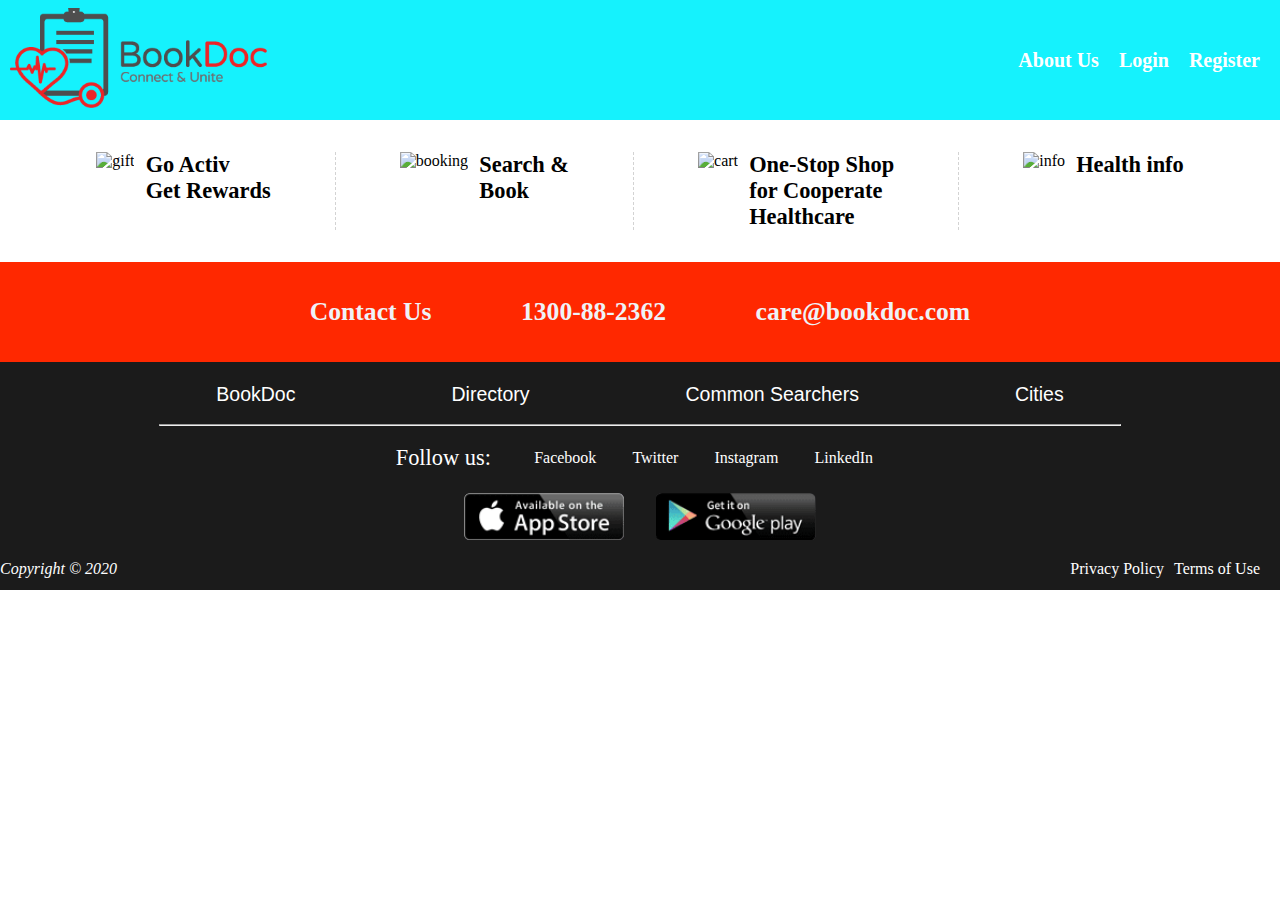
==== index.html @ 412a4375 "Header Footer Complete!!!" ====
<!DOCTYPE html>
<head lang="en">
    <meta charset="UTF-8">
    <title>Bookdoc</title>
    <link type="text/css" rel="stylesheet" href="assert/css/owl.carousel.min.css"> <!--OwlCarousel-->
    <link type="text/css" rel="stylesheet" href="assert/css/owl.theme.default.min.css"> <!--OwlCarousel-->
    <link type="text/css" rel="stylesheet" href="assert/css/all.min.css"> <!--FontAwesome Icon--> <!-- https://fontawesome.com/icons?d=listing&m=free -->
    <!-- Main CSS -->
    <link type="text/css" rel="stylesheet" href="style.css">

</head>
<body>
    <header>
    <!--Navbar-->
        <div id="home">
            <a href="index.html"><img src="image/BookDoc_logo.png" alt="logo"></a>
        </div>
        <nav class="asideNav">
            <a href ="">About Us</a>
            <a href="login.html">Login</a>
            <a href="register.html">Register</a>
        </nav>
    </header>  
    <!--Menu-->
    <div id="menu">
        <a class="menuBorder" href="activ.html">
            <img src="image/icon/gift.svg" alt="gift">
            <div class="menuTitle">Go Activ<br>Get Rewards</div>
        </a> 
        <a class="menuBorder" href="search.html">
            <img src="image/icon/search&book.svg" alt="booking">
            <div class="menuTitle">Search &<br>Book</div>
        </a>
        <a class="menuBorder" href="market.html">
            <img src="image/icon/cart.svg" alt="cart">
            <div class="menuTitle">One-Stop Shop<br>for Cooperate<br>Healthcare</div>
        </a>
        <a href="">
            <img src="image/icon/info.svg" alt="info">
            <div class="menuTitle">Health info</div>
        </a>
    </div>
    <!-- Owl Carousel -->   <!--http://www.landmarkmlp.com/js-plugin/owl.carousel/demos/one.html -->
    <div id="bookdocSlider" class="owl-carousel owl-theme">
        <div class="item"><img src="image/banners/large_1x_a9fd08bf47.png" alt="award"></div>
        <div class="item"><img src="image/banners/large_1x_187347696a.png" alt="covid19Support"></div>
        <div class="item"><img src="image/banners/large_1x_38a8c74fac.png" alt="AXAinsurance"></div>   
    </div>
    <!--Footer-->
    <footer>
        <nav class="footTop">
            <a href="">Contact Us</a>
            <a href="tel:1300882362">1300-88-2362</a>
            <a href="mailto:care@bookdoc.com">care@bookdoc.com</a>
        </nav>
        <div class="footMain">
            <div class="footDropdown">
                <div class="footDropdown1">
                    <button class="footDropBtn1">BookDoc</button>
                    <nav class="footDropCont1">
                        <a href="">About Us</a>
                        <a href="">News</a>
                        <a href="">Careers</a>
                        <a href="">Meet Our People</a>
                        <a href="">Our Blog</a>
                    </nav>
                </div>
                <div class="footDropdown2">
                    <button class="footDropBtn2">Directory</button>
                    <nav class="footDropCont2">
                        <a href="">Healthcare Professionals</a>
                        <a href="">Service/Procedure</a>
                        <a href="">Location</a>
                    </nav>
                </div>
                <div class="footDropdown3">
                    <button class="footDropBtn3">Common Searchers</button>
                    <nav class="footDropCont3">
                        <a href="">General Practitioner (GP Doctor)</a>
                        <a href="">Dentist (General)</a>
                        <a href="">Cardiology</a>
                        <a href="">Chiropractic</a>
                        <a href="">Dermatology</a>
                        <a href="">Gastroenterology & Hepatology</a>
                        <a href="">General Paediatrics</a>
                        <a href="">Obstetrics and Gynaecology (O&G)</a>
                        <a href="">Ophthalmology</a>
                        <a href="">Otorhinolaryngology (ENT)</a>
                        <a href="">Physiotherapy</a>
                        <a href="">Psychiatry</a>
                    </nav>
                </div>
                <div class="footDropdown4">
                    <button class="footDropBtn4">Cities</button>
                    <nav class="footDropCont4">
                        <a href="">Alor Setar</a>
                        <a href="">Ipoh</a>
                        <a href="">Johor Bahru</a>
                        <a href="">Kuala Lumpur</a>
                        <a href="">Klang</a>
                        <a href="">Penang</a>
                        <a href="">Petaling Jaya</a>
                        <a href="">Putrajaya</a>
                        <a href="">Subang Jaya</a>
                        <a href="">Shah Alam</a>
                        <a href="">Hong Kong</a>
                        <a href="">Singapore</a>
                    </nav>
                </div>
            </div>
            <hr>
            <div class="socialMedia">
                <div class="title">Follow us:</div>
                <div class="socialApp">
                    <a href=""><i class="fab fa-facebook fa-lg"></i><span class="socialName">Facebook</span></a>
                    <a href=""><i class="fab fa-twitter fa-lg"></i><span class="socialName">Twitter</span></a>
                    <a href=""><i class="fab fa-instagram fa-lg"></i><span class="socialName">Instagram</span></a>
                    <a href=""><i class="fab fa-linkedin fa-lg"></i><span class="socialName">LinkedIn</span></a>
                </div>
            </div>
            <nav class="appStore">
                <a href=""><img src="image/app-store.png" alt="App Store"></a>
                <a href=""><img src="image/google-play.png" alt="Google Play Store"></a>
            </nav>
        </div>
        <div class="footBot">
            <em class="copyright">Copyright © 2020</em>
            <nav>
                <a href="">Privacy Policy</a>
                <a href="">Terms of Use</a>
            </nav>
        </div>  
    </footer>

    <script type="text/js" src="assert/js/jquery-3.5.1.min.js"></script> <!--Jquery-->
    <script type="text/js" src="assert/js/bootstrap.bundle.min.js"></script> <!--Bootstrap-->
    <script type="text/js" src="assert/js/owl.carousel.min.js"></script> <!--OwlCarousel-->
    <!--Main JavaScript-->
    <script src="main.js"></script>
</body>
</html>
---- style.css ----
/*Color Palettes
#15f2fd - lotion blue, #ff2800 - ferrari red, #232B2B - eerie black
https://encycolorpedia.com/
*/

body {
    background-color: white;
    margin: 0;
}

header {
    width: 100%;
    height: 120px;
    background-color: #15f2fd;
    display: grid;
    grid-template-columns: 1fr 1fr;
    column-gap: 40%;
}

#home {
    margin-top: auto;
    margin-bottom: auto;
    justify-content: start;
    padding-left: 10px;
}

#home img{
    height: 100px;
}

.asideNav{
    font-weight: bold;
    margin-top: auto;
    margin-bottom: auto;
    display: flex;
    justify-content: flex-end;
    padding-right: 10px;
}

.asideNav a {
    color: white;
    text-decoration: none;
    font-size: 20px;
    padding: 5px;
    margin: 5px;
}

.asideNav a:hover {
    color: #ff2800;
}

#menu {
    display: flex;
    justify-content: center;
    padding-top: 2em;
    padding-bottom: 2em;
}

#menu a {
    text-decoration: none;
    color: black;
    display: flex;
    padding-left: 4em;
    padding-right: 4em;
}

#menu a:hover {
    color: #ff2800;
}

#menu .menuBorder{
    border-right: dashed 1.5px lightgray;
}

#menu img {
    height: 4em;
}

#menu .menuTitle {
    font-size: 1.4em;
    font-weight: bold;
    padding-left: 0.5em;
}

/*Owl Carousel*/
.owl-carousel {
	position: relative;
	height: 100%;
}

form p{
    text-align: right;
}

.introvideo{
    width: 320px;
    height:240px;
}

ul.menu{
    list-style: none;
    display: inline-block;
}

form{
    width: 70%;
    min-width: 720px;
    max-width: 1024px;
    margin-right: auto;
    margin-left: auto;
    background-color: #FFFFFF;
    box-shadow: 1px 1px #666666;
}

form label{
    font-size:25px;
}


form a{
    text-decoration: none;
    text-align: right;
}

input#typeSearching{
    width: 500px;
}

/*Footer*/
.footTop{
    background-color: #ff2800;
    height: 100px;
    display: flex;
    justify-content: center;
}

.footTop a{
    text-decoration: none;
    font-weight: bold;
    font-size: 1.6em;
    color: #eff2f7;
    margin-top: auto;
    margin-bottom: auto;
    padding-left: 1.75em;
    padding-right: 1.75em;
}

.footMain{
    background-color: #1b1b1b;
}

.footDropdown {
    position: relative;
    display: flex;
    justify-content: center;
    font-size: small;
    padding-top: 1.5em;
    padding-bottom: 0.7em;
}

.footDropBtn1, .footDropBtn2, .footDropBtn3, .footDropBtn4 {
    color: white;
    background-color: inherit;
    border: none;
    font-size: 1.5em;
    padding-left: 4em;
    padding-right: 4em;
}

.footDropCont1, .footDropCont2, .footDropCont3, .footDropCont4 {
    display: none;
    position: absolute;
    background-color: #f1f1f1;
    min-width: 120px;
    box-shadow: 0px 8px 16px 0px rgba(0,0,0,0.2);
    z-index: 1;
    margin-left: 5%;
}
  
.footDropCont1 a, .footDropCont2 a, .footDropCont3 a, .footDropCont4 a {
    color: black;
    padding: 10px 10px;
    text-decoration: none;
    display: block;
}

.footDropCont1 a:hover { background-color: #ddd; }
.footDropCont2 a:hover { background-color: #ddd; }
.footDropCont3 a:hover { background-color: #ddd; }
.footDropCont4 a:hover { background-color: #ddd; }

.footDropdown1:hover .footDropCont1, .footDropdown2:hover .footDropCont2, .footDropdown3:hover .footDropCont3, .footDropdown4:hover .footDropCont4 {
    display: block;
}

.footDropdown1:hover .footDropBtn1 { color: #ff2800; }
.footDropdown2:hover .footDropBtn2 { color: #ff2800; }
.footDropdown3:hover .footDropBtn3 { color: #ff2800; }
.footDropdown4:hover .footDropBtn4 { color: #ff2800; }

hr { width: 60em;}

.socialMedia{
    color: white;
    display: flex;
    justify-content: center;
    padding-top: 0.7em;
    padding-bottom: 0.7em;
}

.socialMedia .title{
    font-size: 1.4em;
    margin-right: 1em;
}

.socialApp {
    align-self: center;
}

.socialApp a {
    text-decoration: none;
    color: white;
}

.socialApp i{
    margin-right: 0.2em;
}

.socialApp .socialName{
    margin-right: 0.7em;
}

.socialApp .socialName:hover{
    color: #ff2800;
}

.appStore {
    display: flex;
    justify-content: center;
    padding-top: 0.7em;
    padding-bottom: 0.7em;
}

.appStore a {
    padding-left: 1em;
    padding-right: 1em;
}

.appStore img {
    width: 10em;
    height: auto;
}

.footBot {
    display: grid;
    grid-template-columns: 1fr 1fr;
    column-gap: 40%;
    background-color: #1b1b1b;
    color: white;
    padding-top: 0.3em;
    padding-bottom: 0.7em;
}

.footBot nav {
    display: flex;
    justify-content: flex-end;
    padding-right: 10px;
}

.footBot a {
    text-decoration: none;
    color: white;
    padding-right: 10px;
}

.footBot a:hover {
    color: #ff2800;
}
/*End of Footer*/
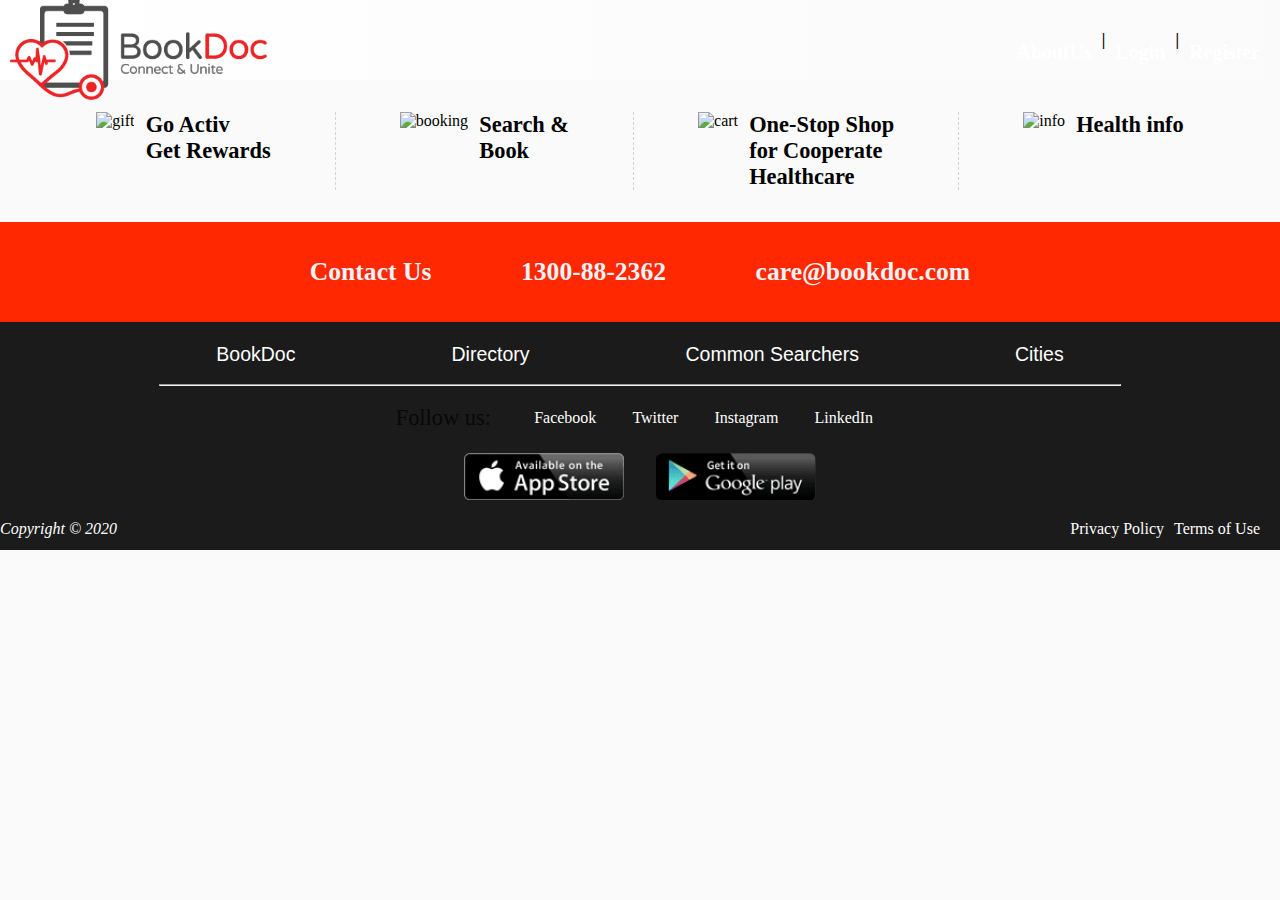
==== commit bf0e71c9: "some part css" ====
--- a/index.html
+++ b/index.html
@@ -1,5 +1,6 @@
 <!DOCTYPE html>
-<head lang="en">
+<html lang="en">
+<head>
     <meta charset="UTF-8">
     <title>Bookdoc</title>
     <link type="text/css" rel="stylesheet" href="assert/css/owl.carousel.min.css"> <!--OwlCarousel-->
@@ -16,9 +17,9 @@
             <a href="index.html"><img src="image/BookDoc_logo.png" alt="logo"></a>
         </div>
         <nav class="asideNav">
-            <a href ="">About Us</a>
-            <a href="login.html">Login</a>
-            <a href="register.html">Register</a>
+            <a href ="https://sites.bookdoc.com/" target="_blank" >AboutUs</a> |
+                <a href="login.html">Login</a> |
+                <a href="register.html">Register</a>
         </nav>
     </header>  
     <!--Menu-->
--- a/style.css
+++ b/style.css
@@ -4,19 +4,55 @@
 */
 
 body {
-    background-color: white;
+    background-color: #fafafa;
     margin: 0;
 }
 
 header {
+    background-image: linear-gradient(to left,#fafafa, #ffffff);
     width: 100%;
-    height: 120px;
-    background-color: #15f2fd;
+    height: 80px;
+    background-color: #ffffff;
     display: grid;
     grid-template-columns: 1fr 1fr;
     column-gap: 40%;
-}
-
+
+}
+
+footer{
+    margin-bottom: auto;
+    width: 100%;
+    height: 30px;
+}
+#asideNav a{
+    color: rgb(0, 0, 0);
+    text-decoration: none;
+}
+#asideNav a:hover{
+    color: red;
+}
+#asideNav a:active{
+    color: royalblue;
+}
+.homeMenu a{
+    color: rgb(114, 113, 113);
+    text-decoration: none;
+}
+.homeMenu a:hover{
+    color: red;
+}
+.homeMenu a:active{
+    color: royalblue;
+}
+#logo{
+    height: 70px;
+
+}
+#asideNav{
+word-spacing: 10px;
+text-align: right;
+margin-right: 30px;
+}
 #home {
     margin-top: auto;
     margin-bottom: auto;
@@ -276,4 +312,118 @@
 .footBot a:hover {
     color: #ff2800;
 }
+
+.powerOfWalkingList{
+    display: grid;
+	grid-template-columns: repeat(4, 1fr);
+	grid-gap: 30px;
+    text-align: center;
+    list-style-type: none;
+    font-size: 20px;
+
+
+}
+.powerOfWalkingList h4{
+    color: rgb(255, 87, 87);
+    font-size: 20px;
+}
+.homeMenu{
+    display: grid;
+	grid-template-columns: repeat(4, 1fr);
+	grid-gap: 30px;
+    text-align: center;
+    list-style-type: circle; 
+
+}
+.sectionTitle{
+    text-align: center;
+
+}
+.sectionDesc{
+    text-align: center;
+
+}
+.introvideo{
+    margin-left: auto;
+    margin-right: auto;
+    display: block
+}
+.title{
+    text-align: center;
+    color:rgb(8, 8, 8) ;
+}
+#footerList {
+    display: grid;
+	grid-template-columns: repeat(3, 1fr);
+	grid-gap: 30px;
+    text-align: center;
+    list-style-type: none;
+    margin: 0px;
+   left: 0;
+   bottom: 0;
+   width: 100%;
+    
+}
+.stepsList{
+    display: grid;
+	grid-template-columns: repeat(4, 1fr);
+	grid-gap: 30px;
+    text-align: center;
+    list-style-type: none;
+    
+
+}
+.stepsLabel {
+    margin: 1.42857em auto;
+    width: 5.71429em;
+    height: 2.14286em;
+    background-color: rgb(255, 87, 87);
+    font-size: 20px;
+    color: white;
+    line-height: 2em;
+    border-radius: .35714em;
+    padding: 5px;
+}
+
+.sectionTitle{
+    color: rgb(255, 87, 87);
+}
+
+#footerList a{
+    color: rgb(114, 113, 113);
+    text-decoration: none;
+}
+#footerList a:hover{
+    color: red;
+}
+#footerList a:active{
+    color: royalblue;
+}
+#frSearch{
+    background-color: #fafafa;
+    border-style: solid;
+    padding: 10px;
+}
+.sectionTilte{
+    text-align: center
+}
+.description{
+    text-align: center;
+}
+
+.marketContentTitle{
+    text-align: center;
+}
+.marketContent{
+    text-align: center;
+}
+.marketList{
+    text-align: center;
+    display: grid;
+	grid-template-columns: repeat(2, 1fr);
+	grid-gap: 30px;
+    text-align: center;
+    list-style-type: none;
+    font-size: 20px;
+}
 /*End of Footer*/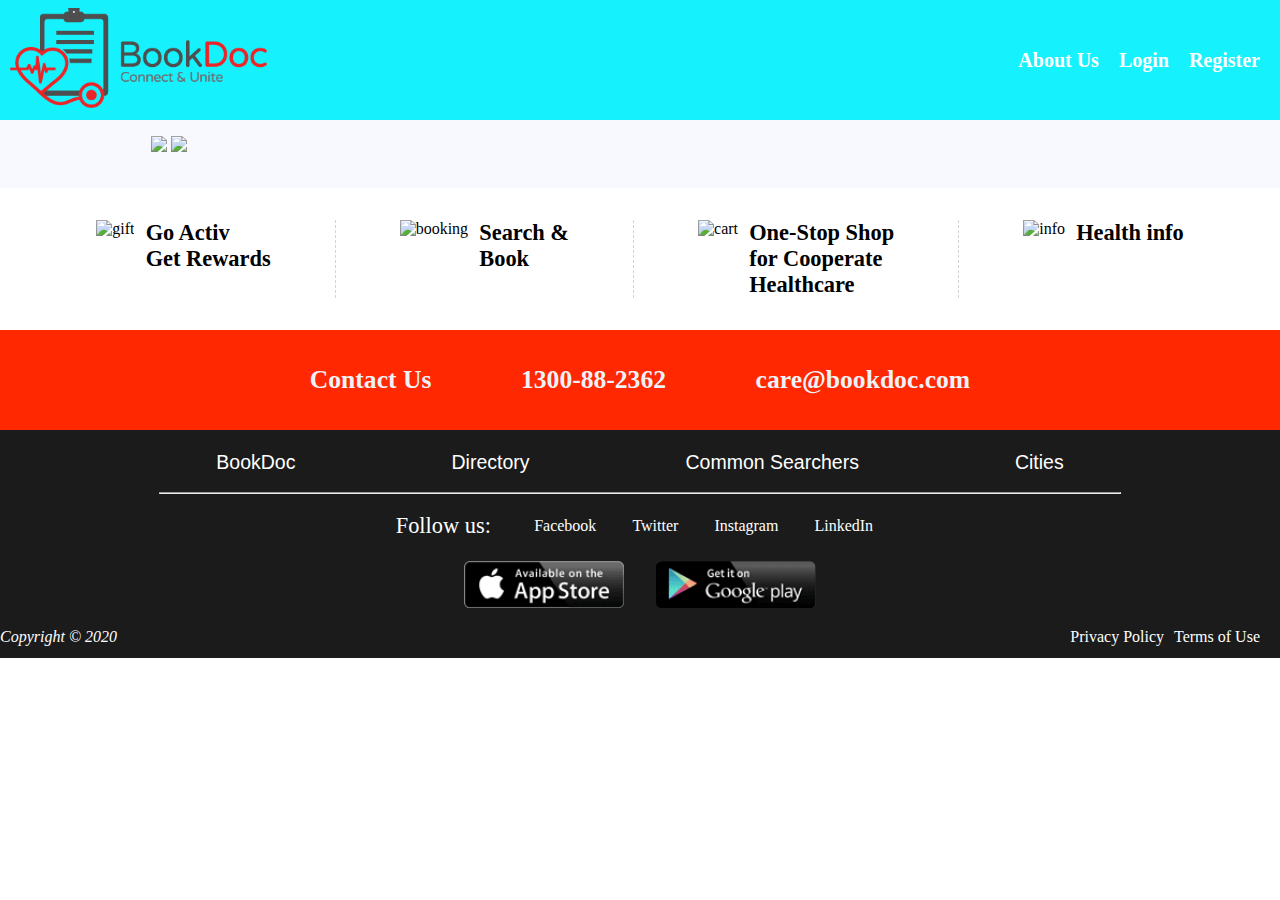
==== commit 0a0593a0: "photoroma in index.html" ====
--- a/index.html
+++ b/index.html
@@ -6,6 +6,15 @@
     <link type="text/css" rel="stylesheet" href="assert/css/owl.carousel.min.css"> <!--OwlCarousel-->
     <link type="text/css" rel="stylesheet" href="assert/css/owl.theme.default.min.css"> <!--OwlCarousel-->
     <link type="text/css" rel="stylesheet" href="assert/css/all.min.css"> <!--FontAwesome Icon--> <!-- https://fontawesome.com/icons?d=listing&m=free -->
+
+    <!--photorama-->
+    <!-- jQuery 1.8 or later, 33 KB -->
+    <script src="https://ajax.googleapis.com/ajax/libs/jquery/1.11.1/jquery.min.js"></script>
+
+    <!-- Fotorama from CDNJS, 19 KB -->
+    <link  href="https://cdnjs.cloudflare.com/ajax/libs/fotorama/4.6.4/fotorama.css" rel="stylesheet">
+    <script src="https://cdnjs.cloudflare.com/ajax/libs/fotorama/4.6.4/fotorama.js"></script>
+
     <!-- Main CSS -->
     <link type="text/css" rel="stylesheet" href="style.css">
 
@@ -17,11 +26,23 @@
             <a href="index.html"><img src="image/BookDoc_logo.png" alt="logo"></a>
         </div>
         <nav class="asideNav">
-            <a href ="https://sites.bookdoc.com/" target="_blank" >AboutUs</a> |
-                <a href="login.html">Login</a> |
-                <a href="register.html">Register</a>
+            <a href ="">About Us</a>
+            <a href="login.html">Login</a>
+            <a href="register.html">Register</a>
         </nav>
     </header>  
+    <!--Photorama-->
+    <section id="intro">
+        <div class="container">
+            <div class="fotorama"
+                    data-nav="thumbs"
+                    data-loop="true"
+                    data-autoplay="3000">
+                <img src="https://newslab.malaysiakini.com/covid-19/img/covid-19_fb_1200x630_en.png">
+                <img src="https://webunwto.s3.eu-west-1.amazonaws.com/styles/article_main_image/s3/2020-04/response-covid-19_0_0.jpg?itok=wD7BzT4P">
+            </div>
+        </div>
+    </section>
     <!--Menu-->
     <div id="menu">
         <a class="menuBorder" href="activ.html">
--- a/style.css
+++ b/style.css
@@ -4,55 +4,19 @@
 */
 
 body {
-    background-color: #fafafa;
+    background-color: white;
     margin: 0;
 }
 
 header {
-    background-image: linear-gradient(to left,#fafafa, #ffffff);
     width: 100%;
-    height: 80px;
-    background-color: #ffffff;
+    height: 120px;
+    background-color: #15f2fd;
     display: grid;
     grid-template-columns: 1fr 1fr;
     column-gap: 40%;
-
-}
-
-footer{
-    margin-bottom: auto;
-    width: 100%;
-    height: 30px;
-}
-#asideNav a{
-    color: rgb(0, 0, 0);
-    text-decoration: none;
-}
-#asideNav a:hover{
-    color: red;
-}
-#asideNav a:active{
-    color: royalblue;
-}
-.homeMenu a{
-    color: rgb(114, 113, 113);
-    text-decoration: none;
-}
-.homeMenu a:hover{
-    color: red;
-}
-.homeMenu a:active{
-    color: royalblue;
-}
-#logo{
-    height: 70px;
-
-}
-#asideNav{
-word-spacing: 10px;
-text-align: right;
-margin-right: 30px;
-}
+}
+
 #home {
     margin-top: auto;
     margin-bottom: auto;
@@ -312,118 +276,19 @@
 .footBot a:hover {
     color: #ff2800;
 }
-
-.powerOfWalkingList{
-    display: grid;
-	grid-template-columns: repeat(4, 1fr);
-	grid-gap: 30px;
-    text-align: center;
-    list-style-type: none;
-    font-size: 20px;
-
-
-}
-.powerOfWalkingList h4{
-    color: rgb(255, 87, 87);
-    font-size: 20px;
-}
-.homeMenu{
-    display: grid;
-	grid-template-columns: repeat(4, 1fr);
-	grid-gap: 30px;
-    text-align: center;
-    list-style-type: circle; 
-
-}
-.sectionTitle{
-    text-align: center;
-
-}
-.sectionDesc{
-    text-align: center;
-
-}
-.introvideo{
-    margin-left: auto;
-    margin-right: auto;
-    display: block
-}
-.title{
-    text-align: center;
-    color:rgb(8, 8, 8) ;
-}
-#footerList {
-    display: grid;
-	grid-template-columns: repeat(3, 1fr);
-	grid-gap: 30px;
-    text-align: center;
-    list-style-type: none;
-    margin: 0px;
-   left: 0;
-   bottom: 0;
-   width: 100%;
-    
-}
-.stepsList{
-    display: grid;
-	grid-template-columns: repeat(4, 1fr);
-	grid-gap: 30px;
-    text-align: center;
-    list-style-type: none;
-    
-
-}
-.stepsLabel {
-    margin: 1.42857em auto;
-    width: 5.71429em;
-    height: 2.14286em;
-    background-color: rgb(255, 87, 87);
-    font-size: 20px;
-    color: white;
-    line-height: 2em;
-    border-radius: .35714em;
-    padding: 5px;
-}
-
-.sectionTitle{
-    color: rgb(255, 87, 87);
-}
-
-#footerList a{
-    color: rgb(114, 113, 113);
-    text-decoration: none;
-}
-#footerList a:hover{
-    color: red;
-}
-#footerList a:active{
-    color: royalblue;
-}
-#frSearch{
-    background-color: #fafafa;
-    border-style: solid;
-    padding: 10px;
-}
-.sectionTilte{
-    text-align: center
-}
-.description{
-    text-align: center;
-}
-
-.marketContentTitle{
-    text-align: center;
-}
-.marketContent{
-    text-align: center;
-}
-.marketList{
-    text-align: center;
-    display: grid;
-	grid-template-columns: repeat(2, 1fr);
-	grid-gap: 30px;
-    text-align: center;
-    list-style-type: none;
-    font-size: 20px;
-}
-/*End of Footer*/+/*End of Footer*/
+
+.container {
+    height: 65%;
+    display: flex;
+    justify-content: center;
+    padding-top: 1em;
+    padding-bottom: 2em;
+    background-color: ghostwhite;
+}
+
+.fotorama {
+    height: 100%;
+    width: 80%;
+    padding-left: 45px;
+}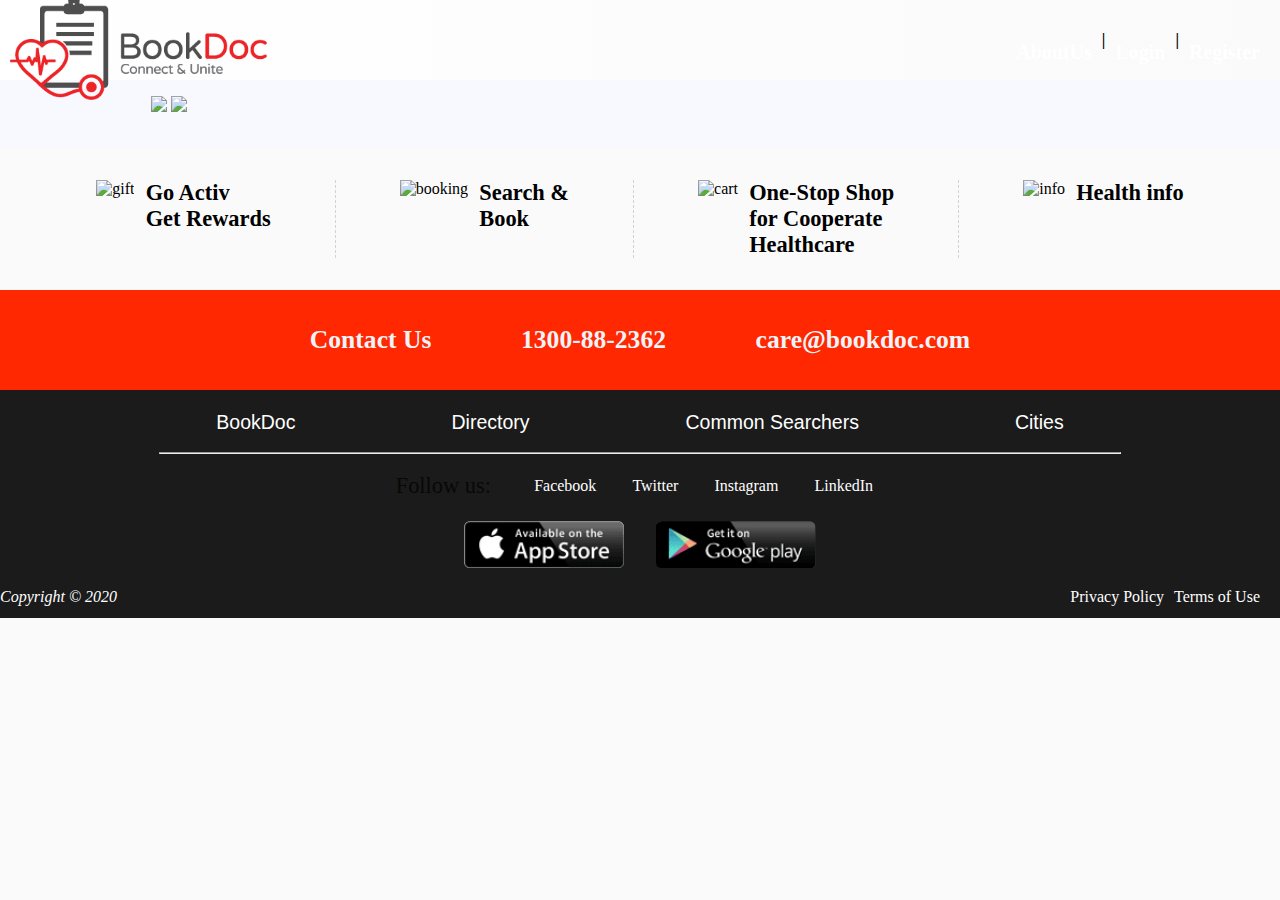
==== commit a740153a: "Merge branch 'master' of https://github.com/geraldlee2001/assignment2-" ====
--- a/index.html
+++ b/index.html
@@ -26,9 +26,9 @@
             <a href="index.html"><img src="image/BookDoc_logo.png" alt="logo"></a>
         </div>
         <nav class="asideNav">
-            <a href ="">About Us</a>
-            <a href="login.html">Login</a>
-            <a href="register.html">Register</a>
+            <a href ="https://sites.bookdoc.com/" target="_blank" >AboutUs</a> |
+                <a href="login.html">Login</a> |
+                <a href="register.html">Register</a>
         </nav>
     </header>  
     <!--Photorama-->
--- a/style.css
+++ b/style.css
@@ -4,19 +4,55 @@
 */
 
 body {
-    background-color: white;
+    background-color: #fafafa;
     margin: 0;
 }
 
 header {
+    background-image: linear-gradient(to left,#fafafa, #ffffff);
     width: 100%;
-    height: 120px;
-    background-color: #15f2fd;
+    height: 80px;
+    background-color: #ffffff;
     display: grid;
     grid-template-columns: 1fr 1fr;
     column-gap: 40%;
-}
-
+
+}
+
+footer{
+    margin-bottom: auto;
+    width: 100%;
+    height: 30px;
+}
+#asideNav a{
+    color: rgb(0, 0, 0);
+    text-decoration: none;
+}
+#asideNav a:hover{
+    color: red;
+}
+#asideNav a:active{
+    color: royalblue;
+}
+.homeMenu a{
+    color: rgb(114, 113, 113);
+    text-decoration: none;
+}
+.homeMenu a:hover{
+    color: red;
+}
+.homeMenu a:active{
+    color: royalblue;
+}
+#logo{
+    height: 70px;
+
+}
+#asideNav{
+word-spacing: 10px;
+text-align: right;
+margin-right: 30px;
+}
 #home {
     margin-top: auto;
     margin-bottom: auto;
@@ -276,9 +312,11 @@
 .footBot a:hover {
     color: #ff2800;
 }
+
 /*End of Footer*/
 
-.container {
+/*Fotorama*/
+#intro .container {
     height: 65%;
     display: flex;
     justify-content: center;
@@ -291,4 +329,120 @@
     height: 100%;
     width: 80%;
     padding-left: 45px;
-}+}
+
+.powerOfWalkingList{
+    display: grid;
+	grid-template-columns: repeat(4, 1fr);
+	grid-gap: 30px;
+    text-align: center;
+    list-style-type: none;
+    font-size: 20px;
+
+
+}
+.powerOfWalkingList h4{
+    color: rgb(255, 87, 87);
+    font-size: 20px;
+}
+.homeMenu{
+    display: grid;
+	grid-template-columns: repeat(4, 1fr);
+	grid-gap: 30px;
+    text-align: center;
+    list-style-type: circle; 
+
+}
+.sectionTitle{
+    text-align: center;
+
+}
+.sectionDesc{
+    text-align: center;
+
+}
+.introvideo{
+    margin-left: auto;
+    margin-right: auto;
+    display: block
+}
+.title{
+    text-align: center;
+    color:rgb(8, 8, 8) ;
+}
+#footerList {
+    display: grid;
+	grid-template-columns: repeat(3, 1fr);
+	grid-gap: 30px;
+    text-align: center;
+    list-style-type: none;
+    margin: 0px;
+   left: 0;
+   bottom: 0;
+   width: 100%;
+    
+}
+.stepsList{
+    display: grid;
+	grid-template-columns: repeat(4, 1fr);
+	grid-gap: 30px;
+    text-align: center;
+    list-style-type: none;
+    
+
+}
+.stepsLabel {
+    margin: 1.42857em auto;
+    width: 5.71429em;
+    height: 2.14286em;
+    background-color: rgb(255, 87, 87);
+    font-size: 20px;
+    color: white;
+    line-height: 2em;
+    border-radius: .35714em;
+    padding: 5px;
+}
+
+.sectionTitle{
+    color: rgb(255, 87, 87);
+}
+
+#footerList a{
+    color: rgb(114, 113, 113);
+    text-decoration: none;
+}
+#footerList a:hover{
+    color: red;
+}
+#footerList a:active{
+    color: royalblue;
+}
+#frSearch{
+    background-color: #fafafa;
+    border-style: solid;
+    padding: 10px;
+}
+.sectionTilte{
+    text-align: center
+}
+.description{
+    text-align: center;
+}
+
+.marketContentTitle{
+    text-align: center;
+}
+.marketContent{
+    text-align: center;
+}
+.marketList{
+    text-align: center;
+    display: grid;
+	grid-template-columns: repeat(2, 1fr);
+	grid-gap: 30px;
+    text-align: center;
+    list-style-type: none;
+    font-size: 20px;
+}
+
+/*End of Footer*/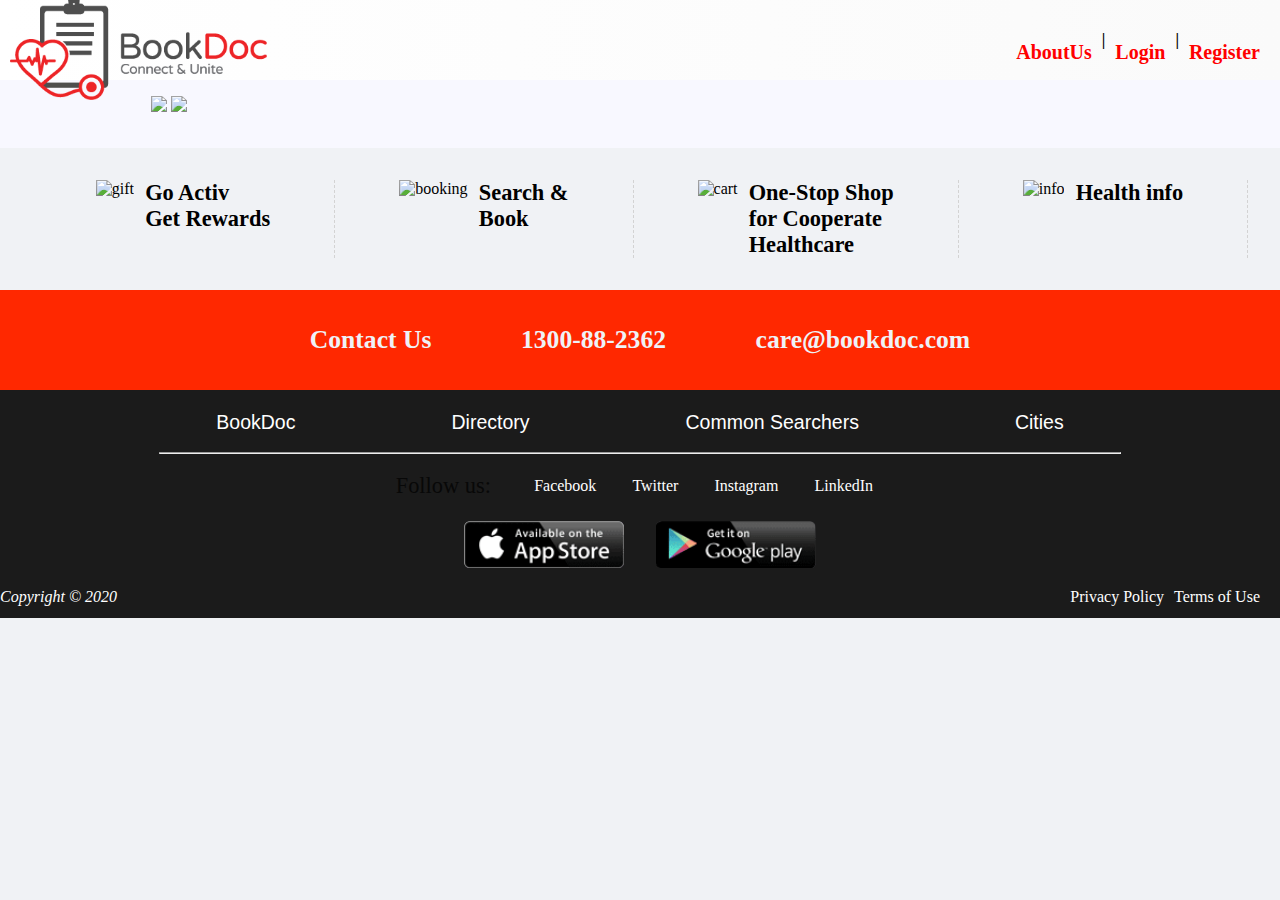
==== commit a294270f: "screensize part, js for register" ====
--- a/index.html
+++ b/index.html
@@ -2,7 +2,10 @@
 <html lang="en">
 <head>
     <meta charset="UTF-8">
+    <meta name="viewport" content="width=device-width, initial-scale=1.0">
+
     <title>Bookdoc</title>
+
     <link type="text/css" rel="stylesheet" href="assert/css/owl.carousel.min.css"> <!--OwlCarousel-->
     <link type="text/css" rel="stylesheet" href="assert/css/owl.theme.default.min.css"> <!--OwlCarousel-->
     <link type="text/css" rel="stylesheet" href="assert/css/all.min.css"> <!--FontAwesome Icon--> <!-- https://fontawesome.com/icons?d=listing&m=free -->
@@ -57,7 +60,7 @@
             <img src="image/icon/cart.svg" alt="cart">
             <div class="menuTitle">One-Stop Shop<br>for Cooperate<br>Healthcare</div>
         </a>
-        <a href="">
+        <a class="menuBorder" href="">
             <img src="image/icon/info.svg" alt="info">
             <div class="menuTitle">Health info</div>
         </a>
--- a/style.css
+++ b/style.css
@@ -4,7 +4,7 @@
 */
 
 body {
-    background-color: #fafafa;
+    background-color: #F0F2F5;
     margin: 0;
 }
 
@@ -74,7 +74,7 @@
 }
 
 .asideNav a {
-    color: white;
+    color: red;
     text-decoration: none;
     font-size: 20px;
     padding: 5px;
@@ -136,26 +136,6 @@
 ul.menu{
     list-style: none;
     display: inline-block;
-}
-
-form{
-    width: 70%;
-    min-width: 720px;
-    max-width: 1024px;
-    margin-right: auto;
-    margin-left: auto;
-    background-color: #FFFFFF;
-    box-shadow: 1px 1px #666666;
-}
-
-form label{
-    font-size:25px;
-}
-
-
-form a{
-    text-decoration: none;
-    text-align: right;
 }
 
 input#typeSearching{
@@ -445,4 +425,125 @@
     font-size: 20px;
 }
 
-/*End of Footer*/+/*End of Footer*/
+
+/*Search form*/
+#search form{
+    width: 70%;
+    min-width: 720px;
+    max-width: 1024px;
+    margin-right: auto;
+    margin-left: auto;
+    text-align: left;
+}
+
+/*Login part*/
+#login fieldset{
+    width: 40%;
+    min-width: 720px;
+    max-width: 1024px;
+    margin-right: auto;
+    margin-left: auto;
+    background-color: #FFFFFF;
+    box-shadow: white;
+    border-color: white;
+}
+
+#login form label{
+    font-size:25px;
+}
+
+#login form p{
+    text-align: start;
+}
+
+#login form a{
+    text-decoration: none;
+}
+
+#login form a:hover{
+    text-decoration-line: underline;
+}
+
+#login form #loginSubmit{
+    width: 85px;
+    height: 30px;
+}
+
+#login form #emailLogin, #passwordLogin{
+    height: 20px;
+}
+
+
+/*Register part*/
+#register fieldset{
+    width: 40%;
+    min-width: 720px;
+    max-width: 1024px;
+    margin-right: auto;
+    margin-left: auto;
+    background-color: #FFFFFF;
+    box-shadow: white;
+    border-color: white;
+}
+
+#register form label{
+    font-size:25px;
+}
+
+#register form #registerSubmit{
+    width: 85px;
+    height: 30px;
+}
+
+#register form #emailRegister, #passwordRegister, #passwordConfirmedRegister{
+    height: 20px;
+}
+
+/*screensize part*/
+@media only screen and (max-width: 1024px){
+    #home img{width: 60%;
+                height: 30%;}
+    #home .asideNav{margin: 0px;
+                        padding: 0px;}
+    .asideNav a {font-size: 20px;}
+    #menu {max-width: 100%;}
+    #menu .menuBorder {margin-left: 10px;
+                        margin-right: 10px;
+                        padding: 5px;}
+    #menu img{width: 35px;
+                height: 40px;}
+    #intro .fotorama {padding-left: 0px;
+                        padding-top: 20px;}
+    header {column-gap: 0%;}
+    .footDropdown {font-size: x-small;}
+    .footTop {height: 70px;}
+}
+
+@media only screen and (max-width: 768px){
+    #home img{width: 60%;
+                height: 30%;}
+    #home .asideNav{margin: 0px;
+                    padding: 0px;}
+    .asideNav a {font-size: 9px;}
+    #menu {max-width: 100%;
+            padding-top: 15px;
+            padding-bottom: 15px;}
+    #menu .menuBorder {margin-left: 5px;
+                    margin-right: 5px;
+                    padding: 5px;
+                    font-size: 7px;}
+    #menu img{width: 32.22%;
+            height: 40%;}
+    #intro .fotorama {padding-left: 0px;
+                    padding-top: 20px;}
+    header {column-gap: 0%;}
+    .footDropdown {font-size: 5px;}
+    .footTop {height: 45px;}
+    .footTop a {font-size: x-small;}
+    .socialMedia {font-size: 7px;}
+    .appStore img {height: 96%;
+                    width: 40%;
+                    align-content: center;}
+    .footBot {font-size: 7px;}
+}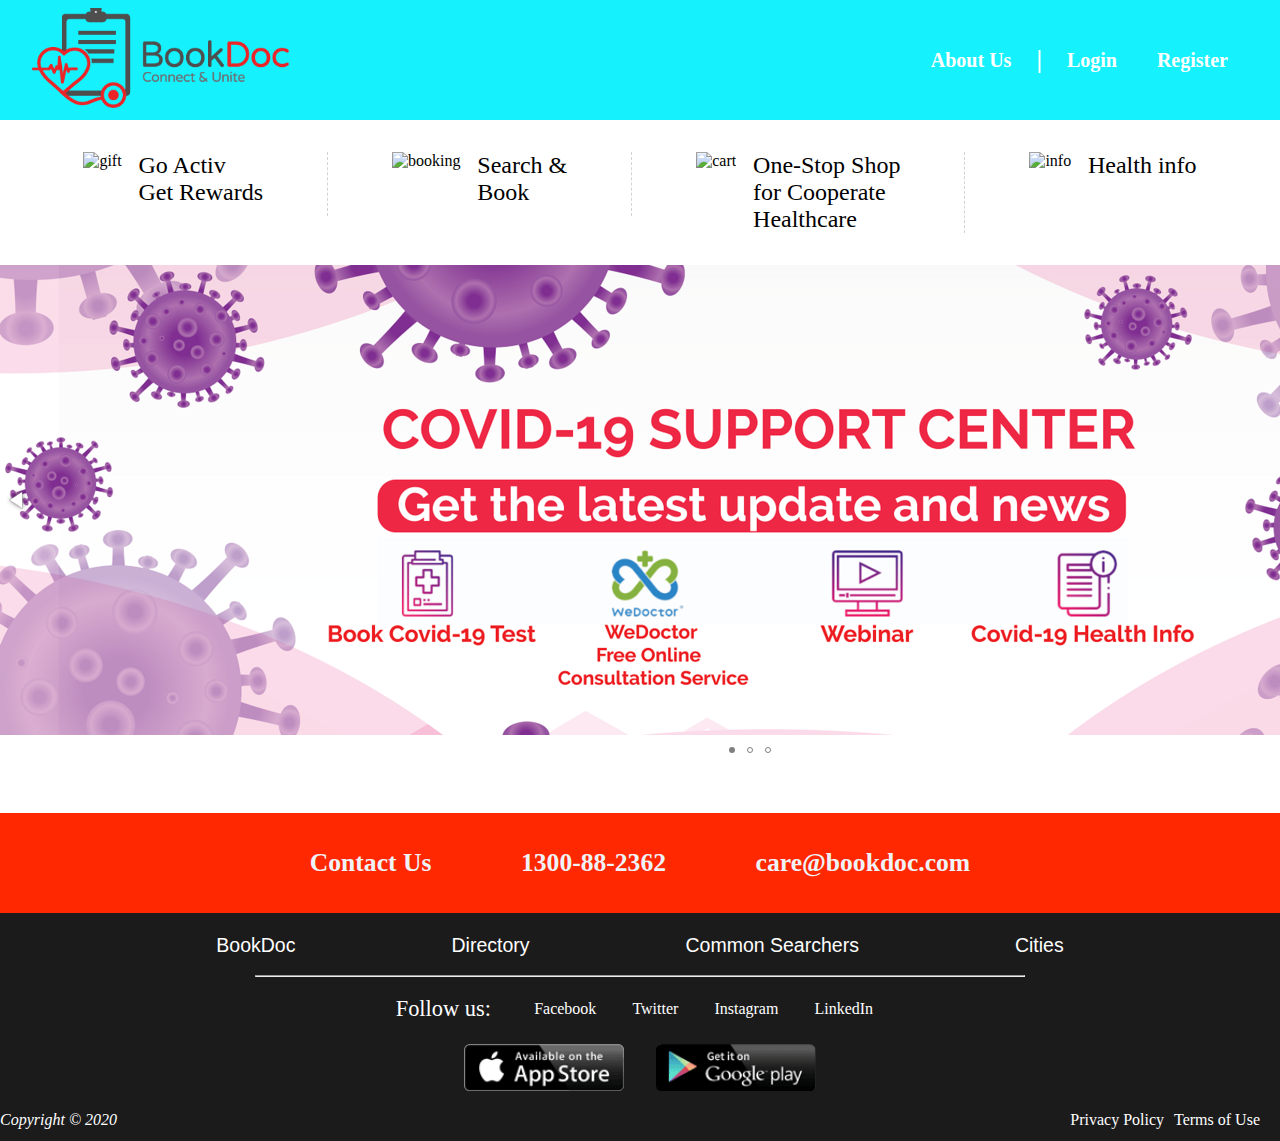
==== commit 596c76d4: "我要睡觉了！我要做的东西都做完了！剩screensize，还有看你们要不要改login&register而已" ====
--- a/index.html
+++ b/index.html
@@ -1,88 +1,87 @@
+<!--帮我把全部华语字comment删掉，英文的不要删，有一个我不懂要怎样搞，关于FontAwesome的东西，看下老师改的时候会不会帮忙弄出来-->
+<!--login和register我就不多改啦，自己看你喜不喜欢啦，不喜欢就自己改，我要睡觉了！-->
+<!--adrean的screensize还没弄完的，有些comment是关于哪里要改的，看谁来改下-->
 <!DOCTYPE html>
 <html lang="en">
 <head>
     <meta charset="UTF-8">
-    <meta name="viewport" content="width=device-width, initial-scale=1.0">
+    <title>BOOKDOC</title>
+    <!--[if lt IE 9]> 
+        <script src="http://html5shim.googlecode.com/svn/trunk/html5.js"></script> 
+    <![endif]-->
 
-    <title>Bookdoc</title>
-
-    <link type="text/css" rel="stylesheet" href="assert/css/owl.carousel.min.css"> <!--OwlCarousel-->
-    <link type="text/css" rel="stylesheet" href="assert/css/owl.theme.default.min.css"> <!--OwlCarousel-->
-    <link type="text/css" rel="stylesheet" href="assert/css/all.min.css"> <!--FontAwesome Icon--> <!-- https://fontawesome.com/icons?d=listing&m=free -->
-
-    <!--photorama-->
-    <!-- jQuery 1.8 or later, 33 KB -->
-    <script src="https://ajax.googleapis.com/ajax/libs/jquery/1.11.1/jquery.min.js"></script>
-
-    <!-- Fotorama from CDNJS, 19 KB -->
-    <link  href="https://cdnjs.cloudflare.com/ajax/libs/fotorama/4.6.4/fotorama.css" rel="stylesheet">
-    <script src="https://cdnjs.cloudflare.com/ajax/libs/fotorama/4.6.4/fotorama.js"></script>
-
+    <!--Additional CSS-->
+    <link type="text/css" href="assert/css/fotorama.css" rel="stylesheet"> <!--Fotorama-->
+    <link type="text/css" rel="stylesheet" href="assert/css/all.min.css"> <!-- https://fontawesome.com/icons?d=listing&m=free --> <!--FontAwesome Icon-->
+    
     <!-- Main CSS -->
     <link type="text/css" rel="stylesheet" href="style.css">
-
 </head>
 <body>
-    <header>
     <!--Navbar-->
-        <div id="home">
+    <header id="home">
+        <div class="logo">
             <a href="index.html"><img src="image/BookDoc_logo.png" alt="logo"></a>
         </div>
         <nav class="asideNav">
-            <a href ="https://sites.bookdoc.com/" target="_blank" >AboutUs</a> |
-                <a href="login.html">Login</a> |
-                <a href="register.html">Register</a>
+            <a href ="https://sites.bookdoc.com/" target="_blank">About Us</a>
+            <div class="separater">|</div>
+            <a href="login.html">Login</a>
+            <a href="register.html">Register</a>
         </nav>
-    </header>  
-    <!--Photorama-->
-    <section id="intro">
-        <div class="container">
-            <div class="fotorama"
-                    data-nav="thumbs"
-                    data-loop="true"
-                    data-autoplay="3000">
-                <img src="https://newslab.malaysiakini.com/covid-19/img/covid-19_fb_1200x630_en.png">
-                <img src="https://webunwto.s3.eu-west-1.amazonaws.com/styles/article_main_image/s3/2020-04/response-covid-19_0_0.jpg?itok=wD7BzT4P">
-            </div>
-        </div>
-    </section>
+    </header>
+
     <!--Menu-->
     <div id="menu">
-        <a class="menuBorder" href="activ.html">
-            <img src="image/icon/gift.svg" alt="gift">
-            <div class="menuTitle">Go Activ<br>Get Rewards</div>
-        </a> 
-        <a class="menuBorder" href="search.html">
-            <img src="image/icon/search&book.svg" alt="booking">
-            <div class="menuTitle">Search &<br>Book</div>
-        </a>
-        <a class="menuBorder" href="market.html">
-            <img src="image/icon/cart.svg" alt="cart">
-            <div class="menuTitle">One-Stop Shop<br>for Cooperate<br>Healthcare</div>
-        </a>
-        <a class="menuBorder" href="">
-            <img src="image/icon/info.svg" alt="info">
-            <div class="menuTitle">Health info</div>
-        </a>
+        <div>
+            <a class="border" href="activ.html">
+                <img src="image/icon/gift.svg" alt="gift">
+                <div class="title">Go Activ<br>Get Rewards</div>
+            </a> 
+        </div>
+        <div>
+            <a class="border" href="search.html">
+                <img src="image/icon/search&book.svg" alt="booking">
+                <div class="title">Search &<br>Book</div>
+            </a>
+        </div>
+        <div>
+            <a class="border" href="market.html">
+                <img src="image/icon/cart.svg" alt="cart">
+                <div class="title">One-Stop Shop<br>for Cooperate<br>Healthcare</div>
+            </a>
+        </div>
+        <div>
+            <a href="https://www.bookdoc.com/health-info/mims" target="_blank">
+                <img src="image/icon/info.svg" alt="info">
+                <div class="title">Health info</div>
+            </a>
+        </div>
     </div>
-    <!-- Owl Carousel -->   <!--http://www.landmarkmlp.com/js-plugin/owl.carousel/demos/one.html -->
-    <div id="bookdocSlider" class="owl-carousel owl-theme">
-        <div class="item"><img src="image/banners/large_1x_a9fd08bf47.png" alt="award"></div>
-        <div class="item"><img src="image/banners/large_1x_187347696a.png" alt="covid19Support"></div>
-        <div class="item"><img src="image/banners/large_1x_38a8c74fac.png" alt="AXAinsurance"></div>   
+
+    <!--Fotorama-->
+    <div class="bookdocSlideshow">
+        <div class="fotorama"
+                data-loop="true"
+                data-autoplay="3000">
+            <img src="image/banners/large_1x_187347696a.png" alt="covid19Support">
+            <img src="image/banners/large_1x_a9fd08bf47.png" alt="award">
+            <img src="image/banners/large_1x_38a8c74fac.png" alt="AXAinsurance">
+        </div>
     </div>
+
     <!--Footer-->
     <footer>
         <nav class="footTop">
-            <a href="">Contact Us</a>
+            <a href="https://sites.bookdoc.com/contact-us/" target="_blank">Contact Us</a>
             <a href="tel:1300882362">1300-88-2362</a>
             <a href="mailto:care@bookdoc.com">care@bookdoc.com</a>
         </nav>
         <div class="footMain">
             <div class="footDropdown">
-                <div class="footDropdown1">
-                    <button class="footDropBtn1">BookDoc</button>
-                    <nav class="footDropCont1">
+                <div class="dropdown1">
+                    <button class="dropBtn1">BookDoc</button>
+                    <nav class="dropCont1">
                         <a href="">About Us</a>
                         <a href="">News</a>
                         <a href="">Careers</a>
@@ -90,46 +89,62 @@
                         <a href="">Our Blog</a>
                     </nav>
                 </div>
-                <div class="footDropdown2">
-                    <button class="footDropBtn2">Directory</button>
-                    <nav class="footDropCont2">
+                <div class="dropdown2">
+                    <button class="dropBtn2">Directory</button>
+                    <nav class="dropCont2">
                         <a href="">Healthcare Professionals</a>
                         <a href="">Service/Procedure</a>
                         <a href="">Location</a>
                     </nav>
                 </div>
-                <div class="footDropdown3">
-                    <button class="footDropBtn3">Common Searchers</button>
-                    <nav class="footDropCont3">
-                        <a href="">General Practitioner (GP Doctor)</a>
-                        <a href="">Dentist (General)</a>
-                        <a href="">Cardiology</a>
-                        <a href="">Chiropractic</a>
-                        <a href="">Dermatology</a>
-                        <a href="">Gastroenterology & Hepatology</a>
-                        <a href="">General Paediatrics</a>
-                        <a href="">Obstetrics and Gynaecology (O&G)</a>
-                        <a href="">Ophthalmology</a>
-                        <a href="">Otorhinolaryngology (ENT)</a>
-                        <a href="">Physiotherapy</a>
-                        <a href="">Psychiatry</a>
+                <div class="dropdown3">
+                    <button class="dropBtn3">Common Searchers</button>
+                    <nav class="dropCont3">
+                        <div class="dropCont3Org">
+                            <div class="left">
+                                <a href="">General Practitioner (GP Doctor)</a>
+                                <a href="">Dentist (General)</a>
+                                <a href="">Cardiology</a>
+                                <a href="">Chiropractic</a>
+                                <a href="">Dermatology</a>
+                            </div>
+                            <div class="mid">
+                                <a href="">Gastroenterology & Hepatology</a>
+                                <a href="">General Paediatrics</a>
+                                <a href="">Obstetrics and Gynaecology (O&G)</a>
+                                <a href="">Ophthalmology</a>
+                                <a href="">Otorhinolaryngology (ENT)</a>
+                            </div>
+                            <div class="right">
+                                <a href="">Physiotherapy</a>
+                                <a href="">Psychiatry</a>
+                            </div>
+                        </div>
                     </nav>
                 </div>
-                <div class="footDropdown4">
-                    <button class="footDropBtn4">Cities</button>
-                    <nav class="footDropCont4">
-                        <a href="">Alor Setar</a>
-                        <a href="">Ipoh</a>
-                        <a href="">Johor Bahru</a>
-                        <a href="">Kuala Lumpur</a>
-                        <a href="">Klang</a>
-                        <a href="">Penang</a>
-                        <a href="">Petaling Jaya</a>
-                        <a href="">Putrajaya</a>
-                        <a href="">Subang Jaya</a>
-                        <a href="">Shah Alam</a>
-                        <a href="">Hong Kong</a>
-                        <a href="">Singapore</a>
+                <div class="dropdown4">
+                    <button class="dropBtn4">Cities</button>
+                    <nav class="dropCont4">
+                        <div class="dropCont4Org">
+                            <div class="left">
+                                <a href="">Alor Setar</a>
+                                <a href="">Ipoh</a>
+                                <a href="">Johor Bahru</a>
+                                <a href="">Kuala Lumpur</a>
+                                <a href="">Klang</a>
+                            </div>
+                            <div class="mid">
+                                <a href="">Penang</a>
+                                <a href="">Petaling Jaya</a>
+                                <a href="">Putrajaya</a>
+                                <a href="">Subang Jaya</a>
+                                <a href="">Shah Alam</a>
+                            </div>
+                            <div class="right">
+                                <a href="">Hong Kong</a>
+                                <a href="">Singapore</a>
+                            </div>
+                        </div>
                     </nav>
                 </div>
             </div>
@@ -137,15 +152,15 @@
             <div class="socialMedia">
                 <div class="title">Follow us:</div>
                 <div class="socialApp">
-                    <a href=""><i class="fab fa-facebook fa-lg"></i><span class="socialName">Facebook</span></a>
-                    <a href=""><i class="fab fa-twitter fa-lg"></i><span class="socialName">Twitter</span></a>
-                    <a href=""><i class="fab fa-instagram fa-lg"></i><span class="socialName">Instagram</span></a>
-                    <a href=""><i class="fab fa-linkedin fa-lg"></i><span class="socialName">LinkedIn</span></a>
+                    <a href="https://www.facebook.com/BookDoc4u"><i class="fab fa-facebook fa-lg"></i><span class="socialName">Facebook</span></a>
+                    <a href="https://twitter.com/bookdoc"><i class="fab fa-twitter fa-lg"></i><span class="socialName">Twitter</span></a>
+                    <a href="https://instagram.com/bookdoc4u/"><i class="fab fa-instagram fa-lg"></i><span class="socialName">Instagram</span></a>
+                    <a href="https://www.linkedin.com/in/bookdoc-910261102"><i class="fab fa-linkedin fa-lg"></i><span class="socialName">LinkedIn</span></a>
                 </div>
             </div>
             <nav class="appStore">
-                <a href=""><img src="image/app-store.png" alt="App Store"></a>
-                <a href=""><img src="image/google-play.png" alt="Google Play Store"></a>
+                <a href="https://apps.apple.com/my/app/bookdoc/id1037726744"><img src="image/app-store.png" alt="App Store"></a>
+                <a href="https://play.google.com/store/apps/details?id=com.bookdoc.bookdoc&hl=en"><img src="image/google-play.png" alt="Google Play Store"></a>
             </nav>
         </div>
         <div class="footBot">
@@ -156,10 +171,10 @@
             </nav>
         </div>  
     </footer>
+    <!--Additional JavaScript-->
+    <script src="assert/js/jquery-3.5.1.min.js"></script> <!--Jquery-->
+    <script src="assert/js/fotorama.js"></script> <!--Fotorama--> <!--用local的比较好吧，cdn的话断网就看不到了-->
 
-    <script type="text/js" src="assert/js/jquery-3.5.1.min.js"></script> <!--Jquery-->
-    <script type="text/js" src="assert/js/bootstrap.bundle.min.js"></script> <!--Bootstrap-->
-    <script type="text/js" src="assert/js/owl.carousel.min.js"></script> <!--OwlCarousel-->
     <!--Main JavaScript-->
     <script src="main.js"></script>
 </body>
--- a/assert/css/fotorama.css
+++ b/assert/css/fotorama.css
@@ -0,0 +1,4 @@
+/*!
+ * Fotorama 4.6.4 | http://fotorama.io/license/
+ */
+.fotorama__arr:focus:after,.fotorama__fullscreen-icon:focus:after,.fotorama__html,.fotorama__img,.fotorama__nav__frame:focus .fotorama__dot:after,.fotorama__nav__frame:focus .fotorama__thumb:after,.fotorama__stage__frame,.fotorama__stage__shaft,.fotorama__video iframe{position:absolute;width:100%;height:100%;top:0;right:0;left:0;bottom:0}.fotorama--fullscreen,.fotorama__img{max-width:99999px!important;max-height:99999px!important;min-width:0!important;min-height:0!important;border-radius:0!important;box-shadow:none!important;padding:0!important}.fotorama__wrap .fotorama__grab{cursor:move;cursor:-webkit-grab;cursor:-o-grab;cursor:-ms-grab;cursor:grab}.fotorama__grabbing *{cursor:move;cursor:-webkit-grabbing;cursor:-o-grabbing;cursor:-ms-grabbing;cursor:grabbing}.fotorama__spinner{position:absolute!important;top:50%!important;left:50%!important}.fotorama__wrap--css3 .fotorama__arr,.fotorama__wrap--css3 .fotorama__fullscreen-icon,.fotorama__wrap--css3 .fotorama__nav__shaft,.fotorama__wrap--css3 .fotorama__stage__shaft,.fotorama__wrap--css3 .fotorama__thumb-border,.fotorama__wrap--css3 .fotorama__video-close,.fotorama__wrap--css3 .fotorama__video-play{-webkit-transform:translate3d(0,0,0);transform:translate3d(0,0,0)}.fotorama__caption,.fotorama__nav:after,.fotorama__nav:before,.fotorama__stage:after,.fotorama__stage:before,.fotorama__wrap--css3 .fotorama__html,.fotorama__wrap--css3 .fotorama__nav,.fotorama__wrap--css3 .fotorama__spinner,.fotorama__wrap--css3 .fotorama__stage,.fotorama__wrap--css3 .fotorama__stage .fotorama__img,.fotorama__wrap--css3 .fotorama__stage__frame{-webkit-transform:translateZ(0);transform:translateZ(0)}.fotorama__arr:focus,.fotorama__fullscreen-icon:focus,.fotorama__nav__frame{outline:0}.fotorama__arr:focus:after,.fotorama__fullscreen-icon:focus:after,.fotorama__nav__frame:focus .fotorama__dot:after,.fotorama__nav__frame:focus .fotorama__thumb:after{content:'';border-radius:inherit;background-color:rgba(0,175,234,.5)}.fotorama__wrap--video .fotorama__stage,.fotorama__wrap--video .fotorama__stage__frame--video,.fotorama__wrap--video .fotorama__stage__frame--video .fotorama__html,.fotorama__wrap--video .fotorama__stage__frame--video .fotorama__img,.fotorama__wrap--video .fotorama__stage__shaft{-webkit-transform:none!important;transform:none!important}.fotorama__wrap--css3 .fotorama__nav__shaft,.fotorama__wrap--css3 .fotorama__stage__shaft,.fotorama__wrap--css3 .fotorama__thumb-border{transition-property:-webkit-transform,width;transition-property:transform,width;transition-timing-function:cubic-bezier(0.1,0,.25,1);transition-duration:0ms}.fotorama__arr,.fotorama__fullscreen-icon,.fotorama__no-select,.fotorama__video-close,.fotorama__video-play,.fotorama__wrap{-webkit-user-select:none;-moz-user-select:none;-ms-user-select:none;user-select:none}.fotorama__select{-webkit-user-select:text;-moz-user-select:text;-ms-user-select:text;user-select:text}.fotorama__nav,.fotorama__nav__frame{margin:auto;padding:0}.fotorama__caption__wrap,.fotorama__nav__frame,.fotorama__nav__shaft{-moz-box-orient:vertical;display:inline-block;vertical-align:middle;*display:inline;*zoom:1}.fotorama__nav__frame,.fotorama__thumb-border{box-sizing:content-box}.fotorama__caption__wrap{box-sizing:border-box}.fotorama--hidden,.fotorama__load{position:absolute;left:-99999px;top:-99999px;z-index:-1}.fotorama__arr,.fotorama__fullscreen-icon,.fotorama__nav,.fotorama__nav__frame,.fotorama__nav__shaft,.fotorama__stage__frame,.fotorama__stage__shaft,.fotorama__video-close,.fotorama__video-play{-webkit-tap-highlight-color:transparent}.fotorama__arr,.fotorama__fullscreen-icon,.fotorama__video-close,.fotorama__video-play{background:url(fotorama.png) no-repeat}@media (-webkit-min-device-pixel-ratio:1.5),(min-resolution:2dppx){.fotorama__arr,.fotorama__fullscreen-icon,.fotorama__video-close,.fotorama__video-play{background:url(fotorama@2x.png) 0 0/96px 160px no-repeat}}.fotorama__thumb{background-color:#7f7f7f;background-color:rgba(127,127,127,.2)}@media print{.fotorama__arr,.fotorama__fullscreen-icon,.fotorama__thumb-border,.fotorama__video-close,.fotorama__video-play{background:none!important}}.fotorama{min-width:1px;overflow:hidden}.fotorama:not(.fotorama--unobtrusive)>*:not(:first-child){display:none}.fullscreen{width:100%!important;height:100%!important;max-width:100%!important;max-height:100%!important;margin:0!important;padding:0!important;overflow:hidden!important;background:#000}.fotorama--fullscreen{position:absolute!important;top:0!important;left:0!important;right:0!important;bottom:0!important;float:none!important;z-index:2147483647!important;background:#000;width:100%!important;height:100%!important;margin:0!important}.fotorama--fullscreen .fotorama__nav,.fotorama--fullscreen .fotorama__stage{background:#000}.fotorama__wrap{-webkit-text-size-adjust:100%;position:relative;direction:ltr;z-index:0}.fotorama__wrap--rtl .fotorama__stage__frame{direction:rtl}.fotorama__nav,.fotorama__stage{overflow:hidden;position:relative;max-width:100%}.fotorama__wrap--pan-y{-ms-touch-action:pan-y}.fotorama__wrap .fotorama__pointer{cursor:pointer}.fotorama__wrap--slide .fotorama__stage__frame{opacity:1!important}.fotorama__stage__frame{overflow:hidden}.fotorama__stage__frame.fotorama__active{z-index:8}.fotorama__wrap--fade .fotorama__stage__frame{display:none}.fotorama__wrap--fade .fotorama__fade-front,.fotorama__wrap--fade .fotorama__fade-rear,.fotorama__wrap--fade .fotorama__stage__frame.fotorama__active{display:block;left:0;top:0}.fotorama__wrap--fade .fotorama__fade-front{z-index:8}.fotorama__wrap--fade .fotorama__fade-rear{z-index:7}.fotorama__wrap--fade .fotorama__fade-rear.fotorama__active{z-index:9}.fotorama__wrap--fade .fotorama__stage .fotorama__shadow{display:none}.fotorama__img{-ms-filter:"alpha(Opacity=0)";filter:alpha(opacity=0);opacity:0;border:none!important}.fotorama__error .fotorama__img,.fotorama__loaded .fotorama__img{-ms-filter:"alpha(Opacity=100)";filter:alpha(opacity=100);opacity:1}.fotorama--fullscreen .fotorama__loaded--full .fotorama__img,.fotorama__img--full{display:none}.fotorama--fullscreen .fotorama__loaded--full .fotorama__img--full{display:block}.fotorama__wrap--only-active .fotorama__nav,.fotorama__wrap--only-active .fotorama__stage{max-width:99999px!important}.fotorama__wrap--only-active .fotorama__stage__frame{visibility:hidden}.fotorama__wrap--only-active .fotorama__stage__frame.fotorama__active{visibility:visible}.fotorama__nav{font-size:0;line-height:0;text-align:center;display:none;white-space:nowrap;z-index:5}.fotorama__nav__shaft{position:relative;left:0;top:0;text-align:left}.fotorama__nav__frame{position:relative;cursor:pointer}.fotorama__nav--dots{display:block}.fotorama__nav--dots .fotorama__nav__frame{width:18px;height:30px}.fotorama__nav--dots .fotorama__nav__frame--thumb,.fotorama__nav--dots .fotorama__thumb-border{display:none}.fotorama__nav--thumbs{display:block}.fotorama__nav--thumbs .fotorama__nav__frame{padding-left:0!important}.fotorama__nav--thumbs .fotorama__nav__frame:last-child{padding-right:0!important}.fotorama__nav--thumbs .fotorama__nav__frame--dot{display:none}.fotorama__dot{display:block;width:4px;height:4px;position:relative;top:12px;left:6px;border-radius:6px;border:1px solid #7f7f7f}.fotorama__nav__frame:focus .fotorama__dot:after{padding:1px;top:-1px;left:-1px}.fotorama__nav__frame.fotorama__active .fotorama__dot{width:0;height:0;border-width:3px}.fotorama__nav__frame.fotorama__active .fotorama__dot:after{padding:3px;top:-3px;left:-3px}.fotorama__thumb{overflow:hidden;position:relative;width:100%;height:100%}.fotorama__nav__frame:focus .fotorama__thumb{z-index:2}.fotorama__thumb-border{position:absolute;z-index:9;top:0;left:0;border-style:solid;border-color:#00afea;background-image:linear-gradient(to bottom right,rgba(255,255,255,.25),rgba(64,64,64,.1))}.fotorama__caption{position:absolute;z-index:12;bottom:0;left:0;right:0;font-family:'Helvetica Neue',Arial,sans-serif;font-size:14px;line-height:1.5;color:#000}.fotorama__caption a{text-decoration:none;color:#000;border-bottom:1px solid;border-color:rgba(0,0,0,.5)}.fotorama__caption a:hover{color:#333;border-color:rgba(51,51,51,.5)}.fotorama__wrap--rtl .fotorama__caption{left:auto;right:0}.fotorama__wrap--no-captions .fotorama__caption,.fotorama__wrap--video .fotorama__caption{display:none}.fotorama__caption__wrap{background-color:#fff;background-color:rgba(255,255,255,.9);padding:5px 10px}@-webkit-keyframes spinner{0%{-webkit-transform:rotate(0);transform:rotate(0)}100%{-webkit-transform:rotate(360deg);transform:rotate(360deg)}}@keyframes spinner{0%{-webkit-transform:rotate(0);transform:rotate(0)}100%{-webkit-transform:rotate(360deg);transform:rotate(360deg)}}.fotorama__wrap--css3 .fotorama__spinner{-webkit-animation:spinner 24s infinite linear;animation:spinner 24s infinite linear}.fotorama__wrap--css3 .fotorama__html,.fotorama__wrap--css3 .fotorama__stage .fotorama__img{transition-property:opacity;transition-timing-function:linear;transition-duration:.3s}.fotorama__wrap--video .fotorama__stage__frame--video .fotorama__html,.fotorama__wrap--video .fotorama__stage__frame--video .fotorama__img{-ms-filter:"alpha(Opacity=0)";filter:alpha(opacity=0);opacity:0}.fotorama__select{cursor:auto}.fotorama__video{top:32px;right:0;bottom:0;left:0;position:absolute;z-index:10}@-moz-document url-prefix(){.fotorama__active{box-shadow:0 0 0 transparent}}.fotorama__arr,.fotorama__fullscreen-icon,.fotorama__video-close,.fotorama__video-play{position:absolute;z-index:11;cursor:pointer}.fotorama__arr{position:absolute;width:32px;height:32px;top:50%;margin-top:-16px}.fotorama__arr--prev{left:2px;background-position:0 0}.fotorama__arr--next{right:2px;background-position:-32px 0}.fotorama__arr--disabled{pointer-events:none;cursor:default;*display:none;opacity:.1}.fotorama__fullscreen-icon{width:32px;height:32px;top:2px;right:2px;background-position:0 -32px;z-index:20}.fotorama__arr:focus,.fotorama__fullscreen-icon:focus{border-radius:50%}.fotorama--fullscreen .fotorama__fullscreen-icon{background-position:-32px -32px}.fotorama__video-play{width:96px;height:96px;left:50%;top:50%;margin-left:-48px;margin-top:-48px;background-position:0 -64px;opacity:0}.fotorama__wrap--css2 .fotorama__video-play,.fotorama__wrap--video .fotorama__stage .fotorama__video-play{display:none}.fotorama__error .fotorama__video-play,.fotorama__loaded .fotorama__video-play,.fotorama__nav__frame .fotorama__video-play{opacity:1;display:block}.fotorama__nav__frame .fotorama__video-play{width:32px;height:32px;margin-left:-16px;margin-top:-16px;background-position:-64px -32px}.fotorama__video-close{width:32px;height:32px;top:0;right:0;background-position:-64px 0;z-index:20;opacity:0}.fotorama__wrap--css2 .fotorama__video-close{display:none}.fotorama__wrap--css3 .fotorama__video-close{-webkit-transform:translate3d(32px,-32px,0);transform:translate3d(32px,-32px,0)}.fotorama__wrap--video .fotorama__video-close{display:block;opacity:1}.fotorama__wrap--css3.fotorama__wrap--video .fotorama__video-close{-webkit-transform:translate3d(0,0,0);transform:translate3d(0,0,0)}.fotorama__wrap--no-controls.fotorama__wrap--toggle-arrows .fotorama__arr,.fotorama__wrap--no-controls.fotorama__wrap--toggle-arrows .fotorama__fullscreen-icon{opacity:0}.fotorama__wrap--no-controls.fotorama__wrap--toggle-arrows .fotorama__arr:focus,.fotorama__wrap--no-controls.fotorama__wrap--toggle-arrows .fotorama__fullscreen-icon:focus{opacity:1}.fotorama__wrap--video .fotorama__arr,.fotorama__wrap--video .fotorama__fullscreen-icon{opacity:0!important}.fotorama__wrap--css2.fotorama__wrap--no-controls.fotorama__wrap--toggle-arrows .fotorama__arr,.fotorama__wrap--css2.fotorama__wrap--no-controls.fotorama__wrap--toggle-arrows .fotorama__fullscreen-icon{display:none}.fotorama__wrap--css2.fotorama__wrap--no-controls.fotorama__wrap--toggle-arrows .fotorama__arr:focus,.fotorama__wrap--css2.fotorama__wrap--no-controls.fotorama__wrap--toggle-arrows .fotorama__fullscreen-icon:focus{display:block}.fotorama__wrap--css2.fotorama__wrap--video .fotorama__arr,.fotorama__wrap--css2.fotorama__wrap--video .fotorama__fullscreen-icon{display:none!important}.fotorama__wrap--css3.fotorama__wrap--no-controls.fotorama__wrap--slide.fotorama__wrap--toggle-arrows .fotorama__fullscreen-icon:not(:focus){-webkit-transform:translate3d(32px,-32px,0);transform:translate3d(32px,-32px,0)}.fotorama__wrap--css3.fotorama__wrap--no-controls.fotorama__wrap--slide.fotorama__wrap--toggle-arrows .fotorama__arr--prev:not(:focus){-webkit-transform:translate3d(-48px,0,0);transform:translate3d(-48px,0,0)}.fotorama__wrap--css3.fotorama__wrap--no-controls.fotorama__wrap--slide.fotorama__wrap--toggle-arrows .fotorama__arr--next:not(:focus){-webkit-transform:translate3d(48px,0,0);transform:translate3d(48px,0,0)}.fotorama__wrap--css3.fotorama__wrap--video .fotorama__fullscreen-icon{-webkit-transform:translate3d(32px,-32px,0)!important;transform:translate3d(32px,-32px,0)!important}.fotorama__wrap--css3.fotorama__wrap--video .fotorama__arr--prev{-webkit-transform:translate3d(-48px,0,0)!important;transform:translate3d(-48px,0,0)!important}.fotorama__wrap--css3.fotorama__wrap--video .fotorama__arr--next{-webkit-transform:translate3d(48px,0,0)!important;transform:translate3d(48px,0,0)!important}.fotorama__wrap--css3 .fotorama__arr:not(:focus),.fotorama__wrap--css3 .fotorama__fullscreen-icon:not(:focus),.fotorama__wrap--css3 .fotorama__video-close:not(:focus),.fotorama__wrap--css3 .fotorama__video-play:not(:focus){transition-property:-webkit-transform,opacity;transition-property:transform,opacity;transition-duration:.3s}.fotorama__nav:after,.fotorama__nav:before,.fotorama__stage:after,.fotorama__stage:before{content:"";display:block;position:absolute;text-decoration:none;top:0;bottom:0;width:10px;height:auto;z-index:10;pointer-events:none;background-repeat:no-repeat;background-size:1px 100%,5px 100%}.fotorama__nav:before,.fotorama__stage:before{background-image:linear-gradient(transparent,rgba(0,0,0,.2) 25%,rgba(0,0,0,.3) 75%,transparent),radial-gradient(farthest-side at 0 50%,rgba(0,0,0,.4),transparent);background-position:0 0,0 0;left:-10px}.fotorama__nav.fotorama__shadows--left:before,.fotorama__stage.fotorama__shadows--left:before{left:0}.fotorama__nav:after,.fotorama__stage:after{background-image:linear-gradient(transparent,rgba(0,0,0,.2) 25%,rgba(0,0,0,.3) 75%,transparent),radial-gradient(farthest-side at 100% 50%,rgba(0,0,0,.4),transparent);background-position:100% 0,100% 0;right:-10px}.fotorama__nav.fotorama__shadows--right:after,.fotorama__stage.fotorama__shadows--right:after{right:0}.fotorama--fullscreen .fotorama__nav:after,.fotorama--fullscreen .fotorama__nav:before,.fotorama--fullscreen .fotorama__stage:after,.fotorama--fullscreen .fotorama__stage:before,.fotorama__wrap--fade .fotorama__stage:after,.fotorama__wrap--fade .fotorama__stage:before,.fotorama__wrap--no-shadows .fotorama__nav:after,.fotorama__wrap--no-shadows .fotorama__nav:before,.fotorama__wrap--no-shadows .fotorama__stage:after,.fotorama__wrap--no-shadows .fotorama__stage:before{display:none}--- a/style.css
+++ b/style.css
@@ -1,110 +1,139 @@
 /*Color Palettes
-#15f2fd - lotion blue, #ff2800 - ferrari red, #232B2B - eerie black
+#15f2fd-lotion blue , #ff2800-ferrari red , #232B2B-eerie black
+（请你要用什么颜色配色给我加在这边！不要每个每个给我爽爽配。一种红色你用是几百种方法配，你以为你自己很厉害是吗？酱厉害去做designer啦，还来学IT做么！！)
 https://encycolorpedia.com/
 */
 
 body {
-    background-color: #F0F2F5;
+    background-color: white;
     margin: 0;
 }
 
-header {
-    background-image: linear-gradient(to left,#fafafa, #ffffff);
-    width: 100%;
-    height: 80px;
-    background-color: #ffffff;
+/*Header*/
+/*index.html*/
+#home {
+    height: 120px;
+    background-color: #15f2fd;
     display: grid;
     grid-template-columns: 1fr 1fr;
-    column-gap: 40%;
-
-}
-
-footer{
-    margin-bottom: auto;
-    width: 100%;
-    height: 30px;
-}
-#asideNav a{
-    color: rgb(0, 0, 0);
-    text-decoration: none;
-}
-#asideNav a:hover{
-    color: red;
-}
-#asideNav a:active{
-    color: royalblue;
-}
-.homeMenu a{
-    color: rgb(114, 113, 113);
-    text-decoration: none;
-}
-.homeMenu a:hover{
-    color: red;
-}
-.homeMenu a:active{
-    color: royalblue;
-}
-#logo{
+}
+
+#home .logo {
+    margin: auto 0;
+    justify-content: start;
+    margin-left: 2em;
+}
+
+#home .logo img{
+    height: 100px;
+}
+
+#home .asideNav{
+    font-weight: bold;
+    margin: auto 0;
+    display: flex;
+    justify-content: flex-end;
+    margin-right: 2em;
+}
+
+#home .asideNav a {
+    color: white;
+    text-decoration: none;
+    font-size: 20px;
+    padding-top: auto;
+    padding-bottom: auto;
+    padding-right: 0.5em;
+    padding-left: 0.5em;
+    margin: 0.5em;
+}
+
+#home .asideNav .separater {
+    color: white;
+    font-size: 25px;
+    margin: auto 0;
+    padding: 5px;
+}
+
+#home .asideNav a:hover {
+    color: #ff2800;
+}
+/*End of index.html*/
+
+/*Subpage*/
+#sub {
+    height: 80px;
+    background-image: linear-gradient(to right bottom, #15f2fd, #5bf5fd, #7ef9fd, #9afcfe, #b2ffff); /*https://mycolor.space/gradient?ori=to+right+bottom&hex=%2315F2FD&hex2=%23B2FFFF&sub=1 (lotion blue to celeste blue)*/ 
+    display: grid;
+    grid-template-columns: 1fr 1fr;
+}
+
+#sub .logo {
+    margin: auto 0;
+    justify-content: start;
+    margin-left: 4em;
+}
+
+#sub .logo img{
     height: 70px;
-
-}
-#asideNav{
-word-spacing: 10px;
-text-align: right;
-margin-right: 30px;
-}
-#home {
-    margin-top: auto;
-    margin-bottom: auto;
-    justify-content: start;
-    padding-left: 10px;
-}
-
-#home img{
-    height: 100px;
-}
-
-.asideNav{
+}
+
+#sub .asideNav{
     font-weight: bold;
-    margin-top: auto;
-    margin-bottom: auto;
+    margin: auto 0;
     display: flex;
     justify-content: flex-end;
-    padding-right: 10px;
-}
-
-.asideNav a {
-    color: red;
-    text-decoration: none;
-    font-size: 20px;
-    padding: 5px;
-    margin: 5px;
-}
-
-.asideNav a:hover {
-    color: #ff2800;
-}
-
+    margin-right: 4em;
+}
+
+#sub .asideNav a {
+    color: white;
+    text-decoration: none;
+    font-size: 18px;
+    padding-top: auto;
+    padding-bottom: auto;
+    padding-right: 0.5em;
+    padding-left: 0.5em;
+    margin: 0.3em;
+}
+
+#sub .asideNav .separater {
+    color: white;
+    font-size: 23px;
+    margin: auto 0;
+    padding-top: auto;
+    padding-bottom: auto;
+    padding-right: 1em;
+}
+
+#sub .asideNav a:hover {
+    color: #ff2800;
+}
+/*End of Subpage*/
+/*End of Header*/
+
+/*Menu*/
 #menu {
     display: flex;
     justify-content: center;
-    padding-top: 2em;
-    padding-bottom: 2em;
+    padding-top: 1em;
+    padding-bottom: 1em;
+    margin-top: 1em;
+    margin-bottom: 1em;
 }
 
 #menu a {
     text-decoration: none;
     color: black;
     display: flex;
+    padding-right: 4em;
     padding-left: 4em;
-    padding-right: 4em;
 }
 
 #menu a:hover {
     color: #ff2800;
 }
 
-#menu .menuBorder{
+#menu .border{
     border-right: dashed 1.5px lightgray;
 }
 
@@ -112,45 +141,323 @@
     height: 4em;
 }
 
-#menu .menuTitle {
-    font-size: 1.4em;
+#menu .title {
+    padding-left: 0.7em;
+    font-size: x-large;
+}
+/*End of Menu*/
+
+/*Constant Properties for all pages*/
+h1 {
+    font-size: 2.5em;
+    color: #ff2800;
+    text-align: center;
+    margin-bottom: 0.25em;
+}
+
+h2 {
+    font-size: 2em;
+    text-align: center;
+}
+
+h3 {
+    font-size: 1.7em;
+}
+
+h4 {
+    font-size: 1.3em;
+    font-weight: normal;
+}
+
+p {
+    font-size: 1em;
+    text-align: center;
+}
+/*End of Constant Properties*/
+
+/*index.html*/
+.bookdocSlideshow {
+    width: 1500px; /*这里screen size放小了要改一下，不然header，footer旁边全部白掉*/
+    margin: 0 auto;
+}
+/*End of index.html*/
+
+/*activ.html*/
+.introvideo {
+    width: 640px;
+    height: 360px; 
+    margin-left: auto;
+    margin-right: auto;
+    display: block;
+}
+
+.stepsStat{
+    display: flex;
+	justify-content: center;
+    text-align: center;
+    margin-top: 2.5em;
+    margin-bottom: 5em;
+}
+
+.stat {
+    padding: 0 4em;
+    padding-top: auto;
+    padding-bottom: auto;
+}
+
+.stat h3 {
+    display: inline;
+}
+
+.stat .unit {
+    font-size: 1.5em;
     font-weight: bold;
-    padding-left: 0.5em;
-}
-
-/*Owl Carousel*/
-.owl-carousel {
-	position: relative;
-	height: 100%;
-}
-
-form p{
-    text-align: right;
-}
-
-.introvideo{
-    width: 320px;
-    height:240px;
-}
-
-ul.menu{
-    list-style: none;
-    display: inline-block;
-}
-
-input#typeSearching{
-    width: 500px;
-}
+}
+
+
+.stat .title {
+    color: #ff2800;
+    font-weight: lighter;
+}
+
+.stat img {
+    height: 100px;
+}
+
+.procedure {
+    display: flex;
+	justify-content: center;
+    text-align: center;
+}
+
+.steps {
+    padding: 0 2em;
+    padding-top: auto;
+    padding-bottom: auto;
+}
+
+.steps .label {
+    margin: 1em auto; /*sohai！小数点多到lin酱，你不如直接写3.14159265359... ，有病（原本叫.stepsLabel）*/
+    width: 5em;
+    background-color: #ff2800;
+    font-size: 1.2em;
+    color: white;
+    line-height: 2em;
+    border-radius: 0.3em;
+    padding: 0.2em;
+}
+/*End of activ.html*/
+
+/*search.html*/
+#search .background {
+    height: 22em;
+    background-image: url(image/2771470.jpg);
+    background-repeat: no-repeat;
+    background-position-x: center;
+    background-position-y: center;
+    background-size: 55em;
+    opacity: 60%;
+    display: flex;
+}
+
+.frSearch {
+    align-self: center;
+    text-align: center;
+    width: min-content;
+    height: min-content;
+    background-color: white;
+    box-shadow: 10px 10px 50px 0px rgba(0,0,0,0.75); /*https://www.cssmatic.com/box-shadow*/
+    padding: 2.5em;
+    margin-left: auto; 
+    margin-right: auto;
+}
+
+.frSearch input{
+    font-size: 1.05em;
+    /*font-family: 'Font Awesome 5 Brands';*//*can't make it to fuction properly*/
+}
+
+input#typeSearching {
+    width: 30em;
+    margin-bottom: 1em;
+}
+
+input#location {
+    width: 20em;
+    margin-bottom: 1.25em;
+}
+
+input#bookingDate {
+    width: 11.5em;
+}
+
+input#search {
+    width: 30.5em;
+    padding: 6px;
+    background-color: #ff2800;
+    color: white;
+    border: thin;
+    border-radius: 0.2em;
+}
+/*End of search.html*/
+
+/*market.html*/
+#market .background {
+    background-image: linear-gradient(to left top, #ebecf0, #f0f1f4, #f5f5f7, #fafafb, #ffffff); /*https://mycolor.space/gradient?ori=to+left+top&hex=%23EBECF0&hex2=%23FFFFFF&sub=1 (lightgray to white)*/
+}
+
+#market .grid { /*screen size改下*/
+    display: grid;
+    grid-template-columns: 1fr 1fr;
+    grid-template-rows: 1fr 1fr;
+    margin-left: 15em;
+    margin-right: 15em;
+}
+
+.grid img {
+    grid-area: 1 / 1 / 3 / 2;
+    width: 45em;
+}
+
+.grid .description {
+    grid-area: 1 / 2 / 2 / 3;
+    margin-left: auto;
+    margin-right: auto;
+}
+
+.grid .description p {
+    text-align: justify;
+    font-size: 1.2em;
+}
+
+.grid .member {
+    grid-area: 2 / 2 / 3 / 3;
+    display: flex;
+    justify-content: center;
+    text-align: center;
+    align-items: center;
+}
+
+.memberSignIn, .memberSignUp {
+    padding: 0 3em;
+}
+
+.memberSignIn h3 {
+    color: #ff2800;
+    margin: 0;
+    margin-bottom: 0.5em;
+}
+
+.memberSignUp h3 {
+    margin: 0;
+    margin-bottom: 0.5em;
+}
+
+.memberSignIn button {
+    width: 13em;
+    height: 3em;
+    font-size: 1.2em;
+    background-color: red;
+    color: white;
+    border: solid red;
+    border-radius: 0.5em;
+}
+
+.memberSignUp button {
+    width: 13em;
+    height: 3em;
+    font-size: 1.2em;
+    background-color: white;
+    color: red;
+    border: solid red;
+    border-radius: 0.5em;
+}
+
+#market h2 {
+    margin-top: 1.3em;
+}
+
+#market table {
+    text-align: center;
+    margin-left:auto;
+    margin-right:auto;
+}
+
+#market table td {
+    padding: 0.5em;
+}
+/*End of market.html*/
+
+/*login.html*/
+#login .frmLogin{
+    width: min-content;
+    padding: 2.5em 7em;
+    margin-right: auto;
+    margin-left: auto;
+    background-color: white;
+    box-shadow: 5px 5px 25px 0px rgba(0,0,0,0.75);
+}
+
+.frmLogin label{
+    font-size:25px;
+}
+
+.frmLogin p{
+    text-align: start;
+}
+
+.frmLogin a{
+    text-decoration: none;
+}
+
+.frmLogin a:hover{
+    text-decoration-line: underline;
+}
+
+.frmLogin #loginSubmit{
+    width: 85px;
+    height: 30px;
+}
+
+.frmLogin #emailLogin, #passwordLogin{
+    height: 20px;
+}
+/*End of login.html*/
+
+/*register.html*/
+#register .frmRegister{
+    width: min-content;
+    padding: 2.5em 7em;
+    margin-right: auto;
+    margin-left: auto;
+    background-color: white;
+    box-shadow: 5px 5px 25px 0px rgba(0,0,0,0.75);
+}
+
+#register .frmRegister label{
+    font-size:25px;
+}
+
+#register .frmRegister #registerSubmit{
+    width: 85px;
+    height: 30px;
+}
+
+#register .frmRegister #emailRegister, #passwordRegister, #passwordConfirmedRegister{
+    height: 20px;
+}
+/*End of register.html*/
 
 /*Footer*/
-.footTop{
+.footTop {
     background-color: #ff2800;
     height: 100px;
     display: flex;
     justify-content: center;
-}
-
-.footTop a{
+    margin-top: 3em;
+}
+
+.footTop a {
     text-decoration: none;
     font-weight: bold;
     font-size: 1.6em;
@@ -174,7 +481,7 @@
     padding-bottom: 0.7em;
 }
 
-.footDropBtn1, .footDropBtn2, .footDropBtn3, .footDropBtn4 {
+.dropBtn1, .dropBtn2, .dropBtn3, .dropBtn4 {
     color: white;
     background-color: inherit;
     border: none;
@@ -183,38 +490,45 @@
     padding-right: 4em;
 }
 
-.footDropCont1, .footDropCont2, .footDropCont3, .footDropCont4 {
+.dropCont1, .dropCont2, .dropCont3, .dropCont4 {
     display: none;
     position: absolute;
     background-color: #f1f1f1;
     min-width: 120px;
     box-shadow: 0px 8px 16px 0px rgba(0,0,0,0.2);
-    z-index: 1;
-    margin-left: 5%;
+    z-index: 1;   
 }
   
-.footDropCont1 a, .footDropCont2 a, .footDropCont3 a, .footDropCont4 a {
+.dropCont1 a, .dropCont2 a, .dropCont3 a, .dropCont4 a {
     color: black;
     padding: 10px 10px;
     text-decoration: none;
     display: block;
 }
 
-.footDropCont1 a:hover { background-color: #ddd; }
-.footDropCont2 a:hover { background-color: #ddd; }
-.footDropCont3 a:hover { background-color: #ddd; }
-.footDropCont4 a:hover { background-color: #ddd; }
-
-.footDropdown1:hover .footDropCont1, .footDropdown2:hover .footDropCont2, .footDropdown3:hover .footDropCont3, .footDropdown4:hover .footDropCont4 {
+.dropCont1 a:hover, .dropCont2 a:hover, .dropCont3 a:hover, .dropCont4 a:hover {
+    background-color: #ddd;
+}
+
+.dropdown1:hover .dropCont1, .dropdown2:hover .dropCont2, .dropdown3:hover .dropCont3, .dropdown4:hover .dropCont4 {
     display: block;
 }
 
-.footDropdown1:hover .footDropBtn1 { color: #ff2800; }
-.footDropdown2:hover .footDropBtn2 { color: #ff2800; }
-.footDropdown3:hover .footDropBtn3 { color: #ff2800; }
-.footDropdown4:hover .footDropBtn4 { color: #ff2800; }
-
-hr { width: 60em;}
+.dropdown1:hover .dropBtn1, .dropdown2:hover .dropBtn2, .dropdown3:hover .dropBtn3, .dropdown4:hover .dropBtn4 {
+    color: #ff2800;
+}
+
+.dropCont1, .dropCont2 {
+   margin-left: 4.5em;
+}
+
+.dropCont3Org, .dropCont4Org {
+    display: flex;
+}
+
+hr {
+    width: 60%;
+}
 
 .socialMedia{
     color: white;
@@ -292,215 +606,9 @@
 .footBot a:hover {
     color: #ff2800;
 }
-
 /*End of Footer*/
 
-/*Fotorama*/
-#intro .container {
-    height: 65%;
-    display: flex;
-    justify-content: center;
-    padding-top: 1em;
-    padding-bottom: 2em;
-    background-color: ghostwhite;
-}
-
-.fotorama {
-    height: 100%;
-    width: 80%;
-    padding-left: 45px;
-}
-
-.powerOfWalkingList{
-    display: grid;
-	grid-template-columns: repeat(4, 1fr);
-	grid-gap: 30px;
-    text-align: center;
-    list-style-type: none;
-    font-size: 20px;
-
-
-}
-.powerOfWalkingList h4{
-    color: rgb(255, 87, 87);
-    font-size: 20px;
-}
-.homeMenu{
-    display: grid;
-	grid-template-columns: repeat(4, 1fr);
-	grid-gap: 30px;
-    text-align: center;
-    list-style-type: circle; 
-
-}
-.sectionTitle{
-    text-align: center;
-
-}
-.sectionDesc{
-    text-align: center;
-
-}
-.introvideo{
-    margin-left: auto;
-    margin-right: auto;
-    display: block
-}
-.title{
-    text-align: center;
-    color:rgb(8, 8, 8) ;
-}
-#footerList {
-    display: grid;
-	grid-template-columns: repeat(3, 1fr);
-	grid-gap: 30px;
-    text-align: center;
-    list-style-type: none;
-    margin: 0px;
-   left: 0;
-   bottom: 0;
-   width: 100%;
-    
-}
-.stepsList{
-    display: grid;
-	grid-template-columns: repeat(4, 1fr);
-	grid-gap: 30px;
-    text-align: center;
-    list-style-type: none;
-    
-
-}
-.stepsLabel {
-    margin: 1.42857em auto;
-    width: 5.71429em;
-    height: 2.14286em;
-    background-color: rgb(255, 87, 87);
-    font-size: 20px;
-    color: white;
-    line-height: 2em;
-    border-radius: .35714em;
-    padding: 5px;
-}
-
-.sectionTitle{
-    color: rgb(255, 87, 87);
-}
-
-#footerList a{
-    color: rgb(114, 113, 113);
-    text-decoration: none;
-}
-#footerList a:hover{
-    color: red;
-}
-#footerList a:active{
-    color: royalblue;
-}
-#frSearch{
-    background-color: #fafafa;
-    border-style: solid;
-    padding: 10px;
-}
-.sectionTilte{
-    text-align: center
-}
-.description{
-    text-align: center;
-}
-
-.marketContentTitle{
-    text-align: center;
-}
-.marketContent{
-    text-align: center;
-}
-.marketList{
-    text-align: center;
-    display: grid;
-	grid-template-columns: repeat(2, 1fr);
-	grid-gap: 30px;
-    text-align: center;
-    list-style-type: none;
-    font-size: 20px;
-}
-
-/*End of Footer*/
-
-/*Search form*/
-#search form{
-    width: 70%;
-    min-width: 720px;
-    max-width: 1024px;
-    margin-right: auto;
-    margin-left: auto;
-    text-align: left;
-}
-
-/*Login part*/
-#login fieldset{
-    width: 40%;
-    min-width: 720px;
-    max-width: 1024px;
-    margin-right: auto;
-    margin-left: auto;
-    background-color: #FFFFFF;
-    box-shadow: white;
-    border-color: white;
-}
-
-#login form label{
-    font-size:25px;
-}
-
-#login form p{
-    text-align: start;
-}
-
-#login form a{
-    text-decoration: none;
-}
-
-#login form a:hover{
-    text-decoration-line: underline;
-}
-
-#login form #loginSubmit{
-    width: 85px;
-    height: 30px;
-}
-
-#login form #emailLogin, #passwordLogin{
-    height: 20px;
-}
-
-
-/*Register part*/
-#register fieldset{
-    width: 40%;
-    min-width: 720px;
-    max-width: 1024px;
-    margin-right: auto;
-    margin-left: auto;
-    background-color: #FFFFFF;
-    box-shadow: white;
-    border-color: white;
-}
-
-#register form label{
-    font-size:25px;
-}
-
-#register form #registerSubmit{
-    width: 85px;
-    height: 30px;
-}
-
-#register form #emailRegister, #passwordRegister, #passwordConfirmedRegister{
-    height: 20px;
-}
-
-/*screensize part*/
+/*Screensize*/
 @media only screen and (max-width: 1024px){
     #home img{width: 60%;
                 height: 30%;}
